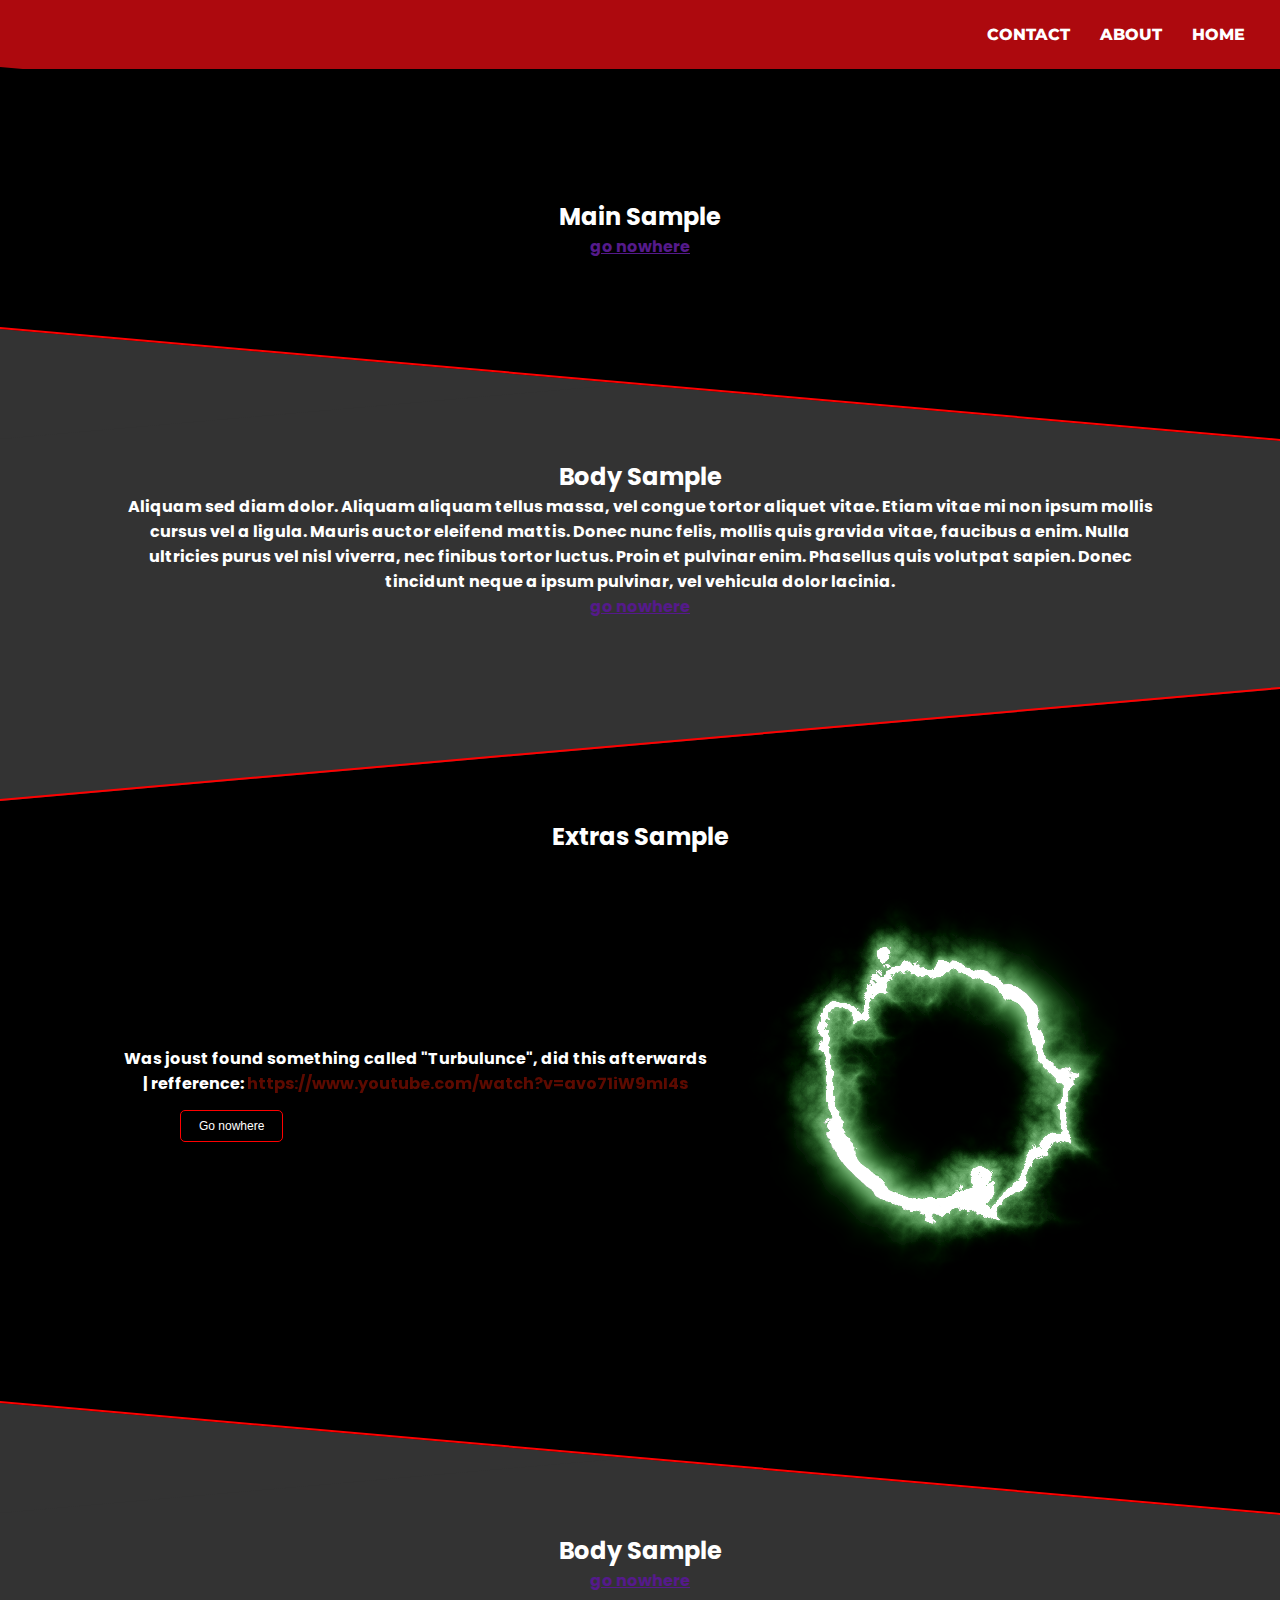
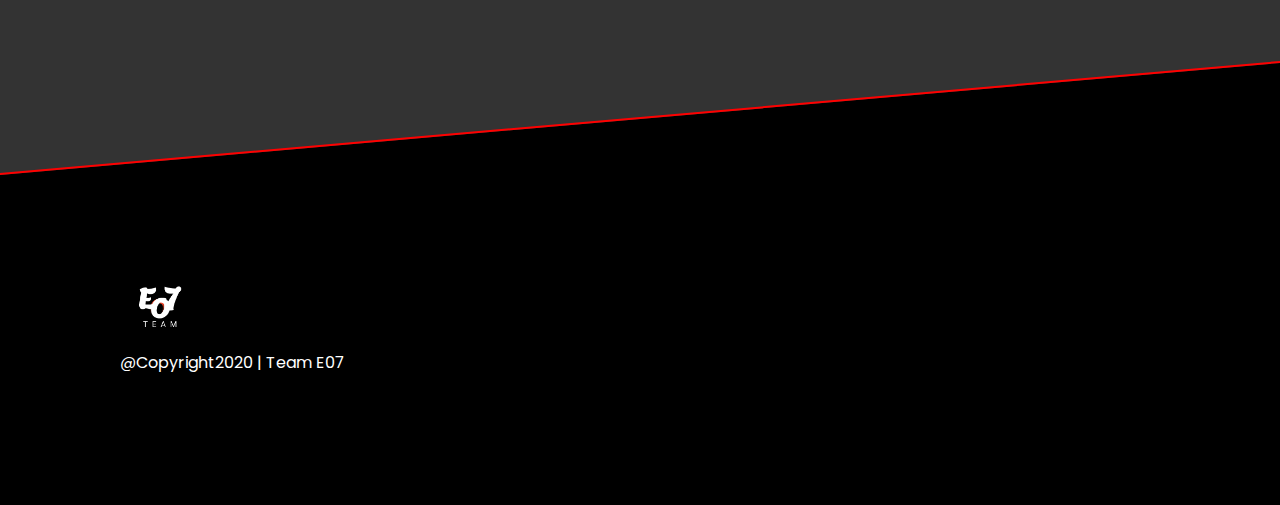
==== index.html @ 906a62c9 "Update index.html" ====
<!DOCTYPE html>
<html>
<head>
	<title>Tim Stuff | E07</title>
	<meta charset="utf-8">
	<link href="https://fonts.googleapis.com/css2?family=Poppins:ital,wght@0,100;0,200;0,300;0,400;0,500;0,600;0,700;0,900;1,800&display=swap" rel="stylesheet">
	<link rel="stylesheet" type="text/css" href="css/s-styler.css">
</head>
	<body>
		<header>
			<!-- Navigation Bar -->
		<nav class="navbar">
			<ul>
				<li><a href="#">Home</a></li>
				<li><a href="#">About</a></li>
				<li><a href="#">Contact</a></li>
			</ul>
		</nav>
		<!-- End of navigation bar -->
		</header>
		<div class="pyxis">
			<div id="diaged" class="c-divs">
				<div class="fill">
					<h2>Main Sample</h2>
					<a href="">go nowhere</a>
				</div>
			</div>
			<div id="diaged" class="c-divs">
				<div class="fill">
					<h2>Body Sample</h2>
					<p>Aliquam sed diam dolor. Aliquam aliquam tellus massa, vel congue tortor aliquet vitae. Etiam vitae mi non ipsum mollis cursus vel a ligula. Mauris auctor eleifend mattis. Donec nunc felis, mollis quis gravida vitae, faucibus a enim. Nulla ultricies purus vel nisl viverra, nec finibus tortor luctus. Proin et pulvinar enim. Phasellus quis volutpat sapien. Donec tincidunt neque a ipsum pulvinar, vel vehicula dolor lacinia.</p>
					<a href="">go nowhere</a>
				</div>
			</div>
			<div id="diaged" class="c-divs">
				<div class="fill">
					<h2>Extras Sample</h2>
					<div class="ext-fill">
						<div class="lefties">
							<p>Was joust found something called "Turbulunce", did this afterwards | refference: <span style="color: #e81b00; opacity: 0.4;">https://www.youtube.com/watch?v=avo71iW9mI4s</span></p>
							<button>Go nowhere</button>
						</div>
						<!-- FX -->
						<div class="objects">
							<div id="triads"></div>
							<svg>
								<filter id="weeeve">
									<feTurbulence x="0" y ="0" baseFrequency="0.023" numOctaves="8" seed="2.3">
										<animate attributeName="baseFrequency" dur="14s" values="0.013; 0.023" repeatCount="indefinite">
									</feTurbulence>
									<feDisplacementMap in="SourceGraphic" scale="50">
								</filter>	
							</svg>
						</div>
						<!-- FX-die -->
					</div>
				</div>
			</div>
			<div id="diaged" class="c-divs">
				<div class="fill">
					<h2>Body Sample</h2>
					<a href="">go nowhere</a>
				</div>
			</div>
		</div>
		<footer>
			<div class="pyrrhic">
				<img src="logoE.png" width="80px">
				<p>@Copyright2020 | Team E07</p>
			</div>
		</footer>
</body>
</html>
---- css/s-styler.css ----
@import url('https://fonts.googleapis.com/css2?family=Montserrat:wght@800;900&display=swap');

* {
	margin: 0;
	padding: 0;
	box-sizing: border-box;
}

/* Navbar */

nav {
	text-transform: uppercase;
	font-weight: 800;
	margin: auto;
	text-align: center;
	width: 100%;
	font-family: 'Montserrat', Arial, Helvetica, sans-serif;
	list-style: none;
}

nav ul {
	background-color: #ad090e;
	padding: 10px 20px;
	list-style: none;
	position: relative;
	display: inline-table;
	width: 100%;
}

nav ul li {
	float: right;
}


nav ul li:hover a {
	color: aqua;
	transition: 1s;
}

nav ul li a{
	display: block;
	padding: 15px;
	color: #fff;
	text-decoration: none;
}

/* End of navbar */

/* Content stuff */
body{
	font-family: poppins;
}

::-webkit-scrollbar{
	width: 8px;
}

::-webkit-scrollbar-track {
  background: #333; 
}
::-webkit-scrollbar-track:hover {
  background: #000; 
}

::-webkit-scrollbar-thumb{
	background: linear-gradient(transparent, red);
	border-radius: 4px;
}
::-webkit-scrollbar-thumb:hover{
	background: linear-gradient(transparent, #ad090e);
	border-radius: 4px;
}

.c-divs{
	width: 100%;
	position: relative;
	color: #fff;
}

#diaged:nth-child(1){
	background-color: #000;
	background-position: center center;
	z-index: 10;
}
#diaged:nth-child(2){
	background-color: #333;
	background-position: center center;
	z-index: 9;
}
#diaged:nth-child(3){
	background-color: #000;
	background-position: center center;
	z-index: 8;
}
#diaged:nth-child(4){
	background-color: #333;
	background-position: center center;
	z-index: 7;
}

.c-divs:after{
	content: '';
	position: absolute;
	width: 100%;
	height: 100%;
	background: inherit;
	border-bottom: 2px solid red;
	z-index: -1;
	bottom: 0;
}

#diaged:nth-child(odd):after{
	transform-origin: left bottom;
	transform: skewY(5deg);
}
#diaged:nth-child(even):after{
	transform-origin: right bottom;
	transform: skewY(-5deg);
}

#l-skew:nth-child(4){
	border: none;
	background-color: #000;
}

.fill{
	font-weight: bold;
	text-align: center;
	padding: 130px 120px 70px;
	overflow: hidden;
	display: block;
	height: auto;
}
.ext-fill{
	display: flex;
	flex-wrap: wrap;
	flex: 1 1 50%;
	align-items: flex-start;
}


.lefties{
	width: 50%;
	margin-top: 12em;
	display: flex;
	flex-wrap: wrap;
	flex: 1;
}
.lefties button{
	align-content: center;
	margin: 1.2em 5em 0;
	border: 1px solid red;
	background: transparent;
	outline: none;
	padding: 8px 18px;
	color: #fff;
	cursor: pointer;
	font-size: 12px;
	border-radius: 5px;
}
.objects{
	margin-bottom: -8em;
}


/*Fx stuff*/
#triads {
	position: relative;
	z-index: 15;
	width: 450px;
	height: 450px;
	filter: url(#weeeve) blur(.5px);
	animation: twist 14s linear infinite;
}
#triads:before{
	content: '';
	background: rgba(0,0,0, 0);
	position: absolute;
	top: 100px;
	left: 100px;
	right: 100px;
	bottom: 100px;
	border: 10px solid #fff;
	border-radius: 50%;
	box-shadow: 0 0 50px #0f0, inset 0 0 50px #0f0;
	animation: hueSwing 5s linear infinite;						
}
#triads:after{
	content: '';
	background: rgba(0,0,0, 0);
	position: absolute;
	top: 100px;
	left: 100px;
	right: 100px;
	bottom: 100px;
	border: 13px solid #fff;
	border-radius: 50%;
	box-shadow: 0 0 30px #fff, inset 0 0 30px #fff;
	
}

@keyframes twist{
	0%{
		transform: rotate(60deg) scale(1);
	}
	35%{
		transform: rotate(-30deg) scale(1.2);
	}
	70%{
		transform: scale(.8);
	}
	100%{
		transform: rotate(60deg) scale(1);
	}
}

@keyframes hueSwing{
	0%{
		box-shadow: 0 0 50px #0f0, inset 0 0 50px #0f0;
		filter: hue-rotate(0deg);					
	}
	20%{
		box-shadow: 0 0 40px #ff0000, inset 0 0 40px #ff0000;
		filter: hue-rotate(50deg);						
	}
	40%{
		box-shadow: 0 0 60px #0f0, inset 0 0 60px #0f0;
		filter: hue-rotate(95deg);						
	}
	60%{
		box-shadow: 0 0 40px #0f0, inset 0 0 40px #0f0;
		filter: hue-rotate(190deg);						
	}
	80%{
		box-shadow: 0 0 30px #0f0, inset 0 0 30px #0f0;
		filter: hue-rotate(270deg);						
	}
	100%{
		box-shadow: 0 0 50px #0f0, inset 0 0 50px #0f0;
		filter: hue-rotate(360deg);						
	}
}




.pyrrhic{
	background-color: #000;
	color: #fff;
	padding: 200px 120px 130px;
	height: auto;
}
.pyrrhic ul {
	list-style: none;
	float: right;
	position: relative;
	top: -4em;
}



@media (max-width: 670px){
	#triads{
		left :-2.5em;
	}
}

/* Content Die */
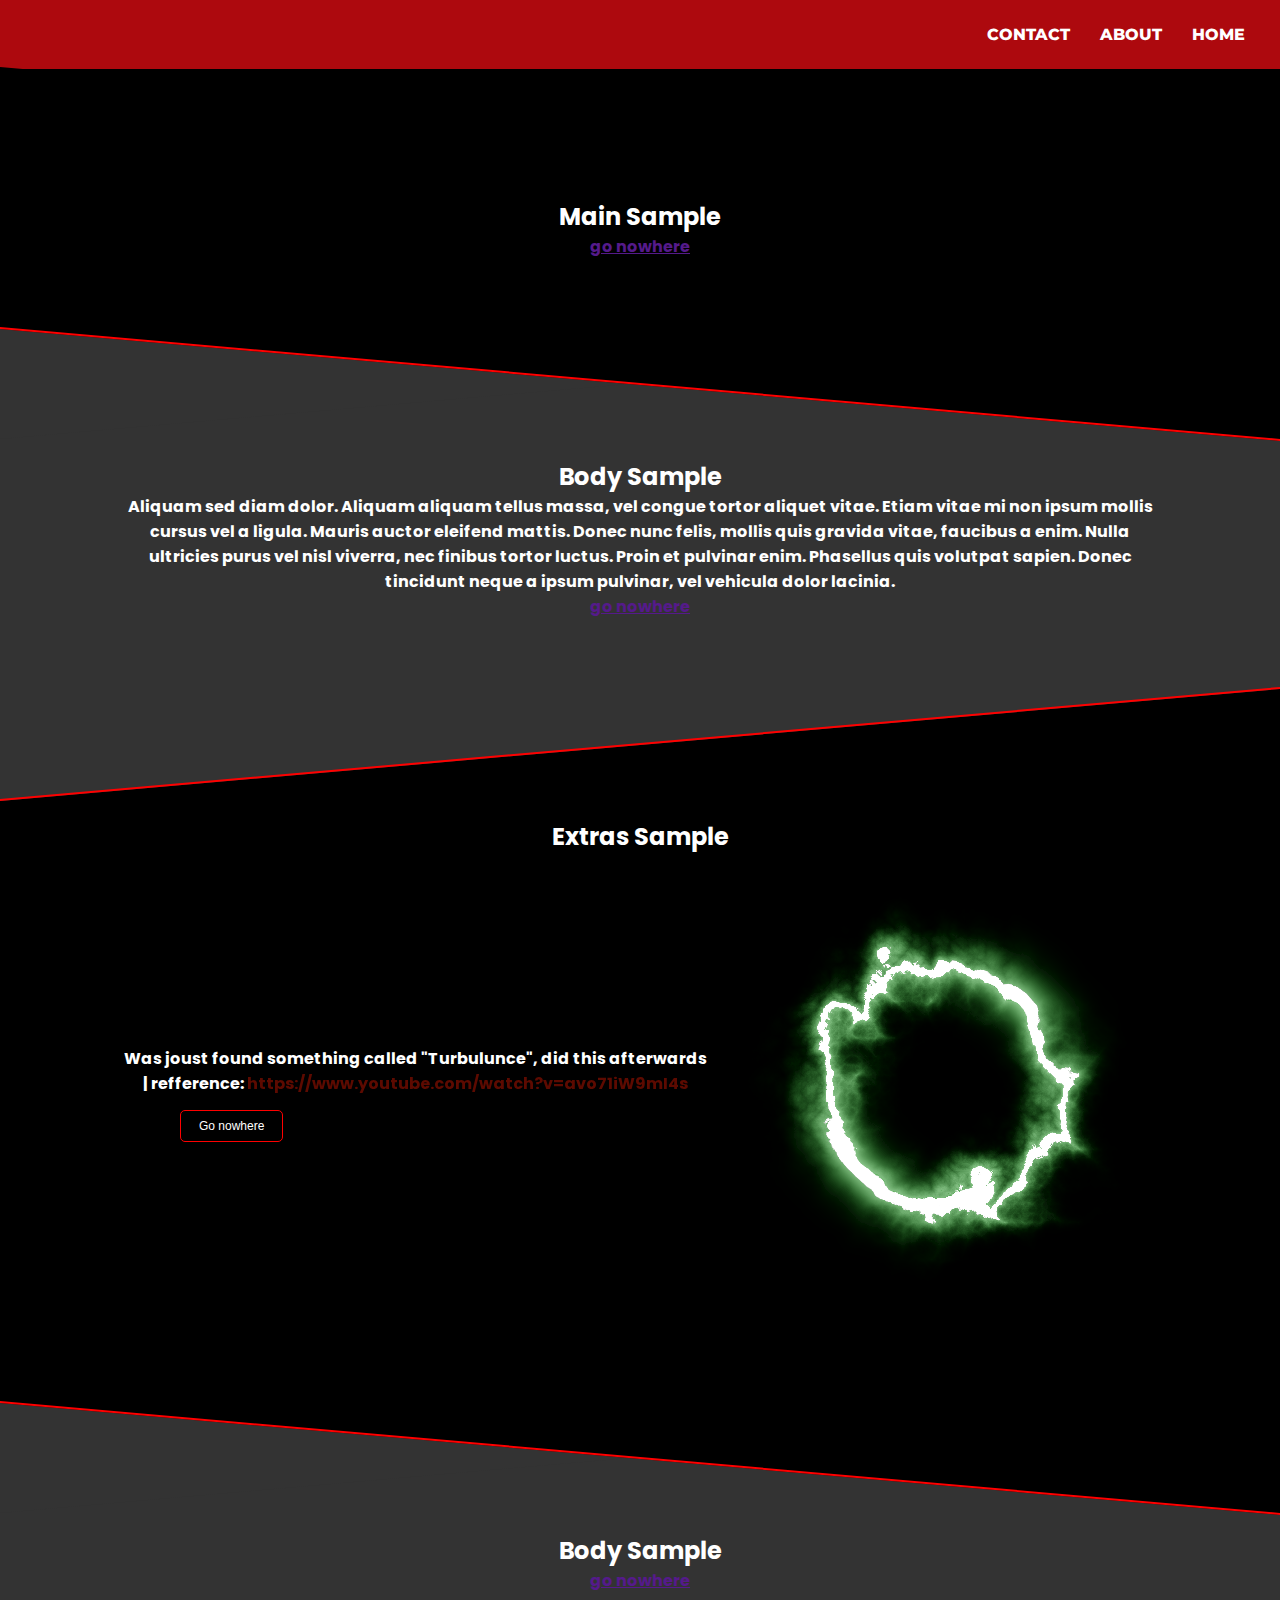
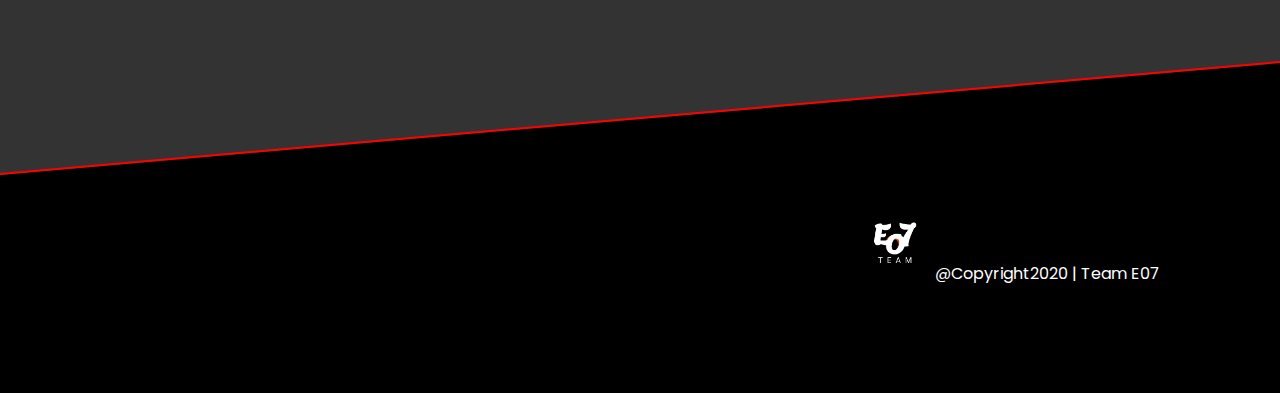
==== commit 624d5708: "Update index.html" ====
--- a/index.html
+++ b/index.html
@@ -64,9 +64,8 @@
 			</div>
 		</div>
 		<footer>
-			<div class="pyrrhic">
-				<img src="logoE.png" width="80px">
-				<p>@Copyright2020 | Team E07</p>
+			<div class="pyrrhic">				
+				<p><img src="logoE.png" width="80px">@Copyright2020 | Team E07</p>
 			</div>
 		</footer>
 </body>
--- a/css/s-styler.css
+++ b/css/s-styler.css
@@ -250,7 +250,7 @@
 	padding: 200px 120px 130px;
 	height: auto;
 }
-.pyrrhic ul {
+.pyrrhic p {
 	list-style: none;
 	float: right;
 	position: relative;
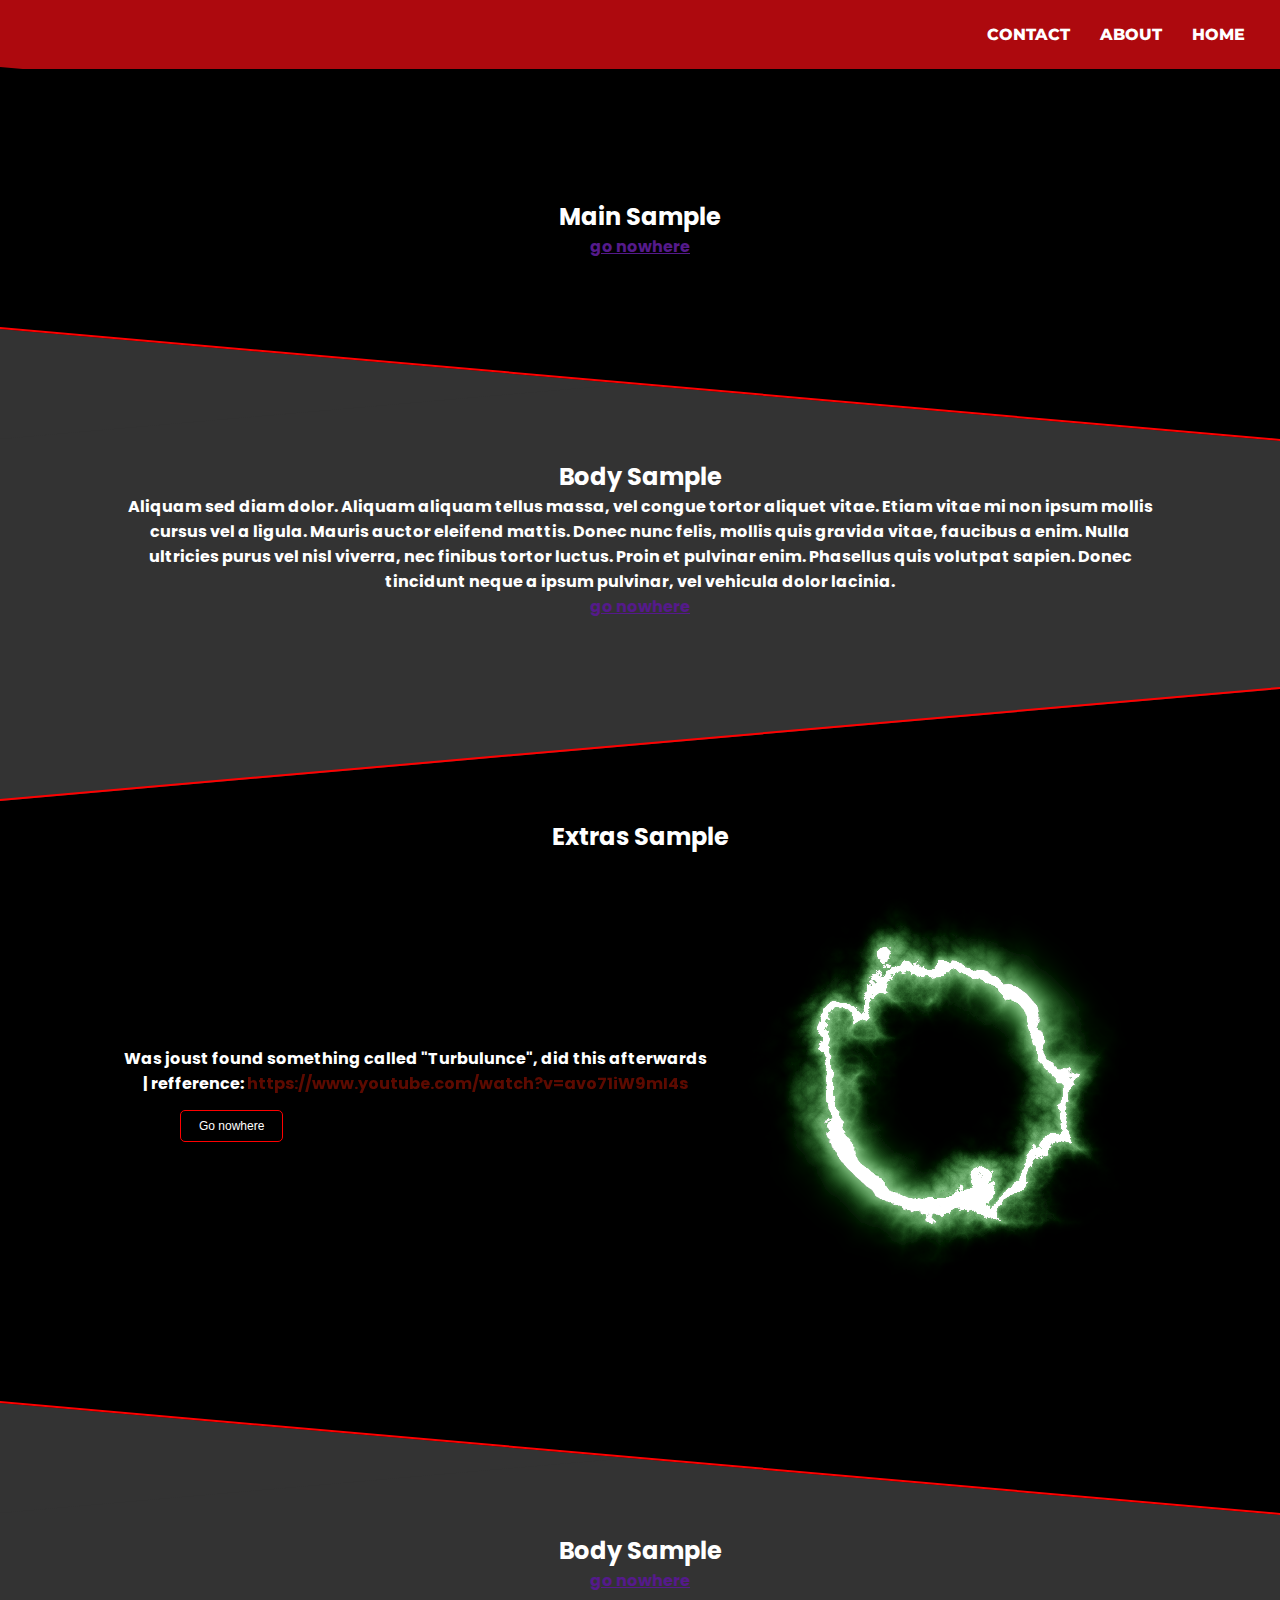
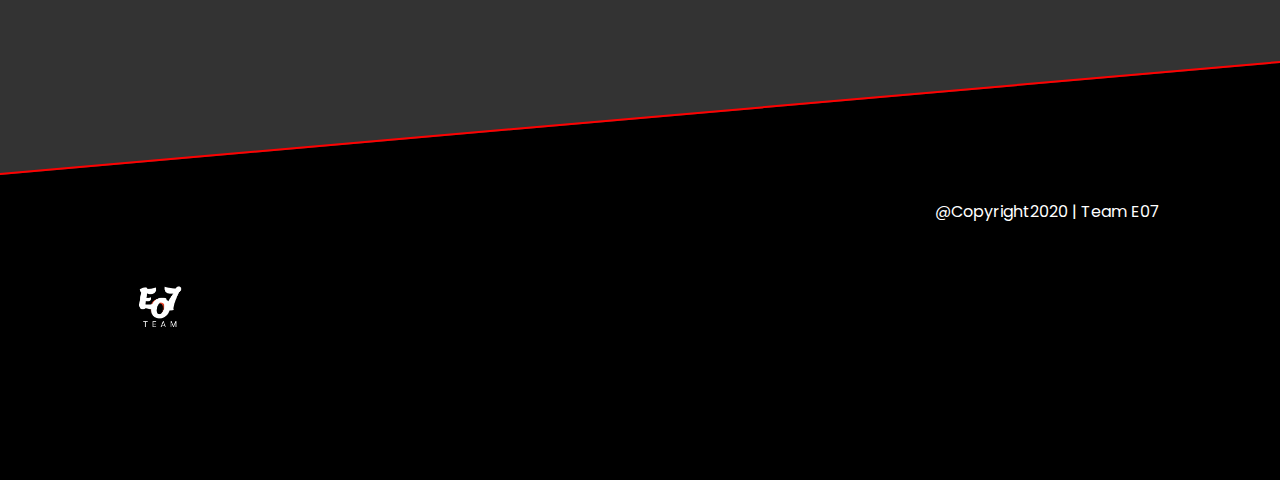
==== commit 396d7785: "Update index.html" ====
--- a/index.html
+++ b/index.html
@@ -64,8 +64,11 @@
 			</div>
 		</div>
 		<footer>
-			<div class="pyrrhic">				
-				<p><img src="logoE.png" width="80px">@Copyright2020 | Team E07</p>
+			<div class="pyrrhic">
+				<img src="logoE.png" width="80px">
+				<ul>
+				<li>@Copyright2020 | Team E07</li>
+				</ul>
 			</div>
 		</footer>
 </body>
--- a/css/s-styler.css
+++ b/css/s-styler.css
@@ -250,7 +250,7 @@
 	padding: 200px 120px 130px;
 	height: auto;
 }
-.pyrrhic p {
+.pyrrhic ul {
 	list-style: none;
 	float: right;
 	position: relative;
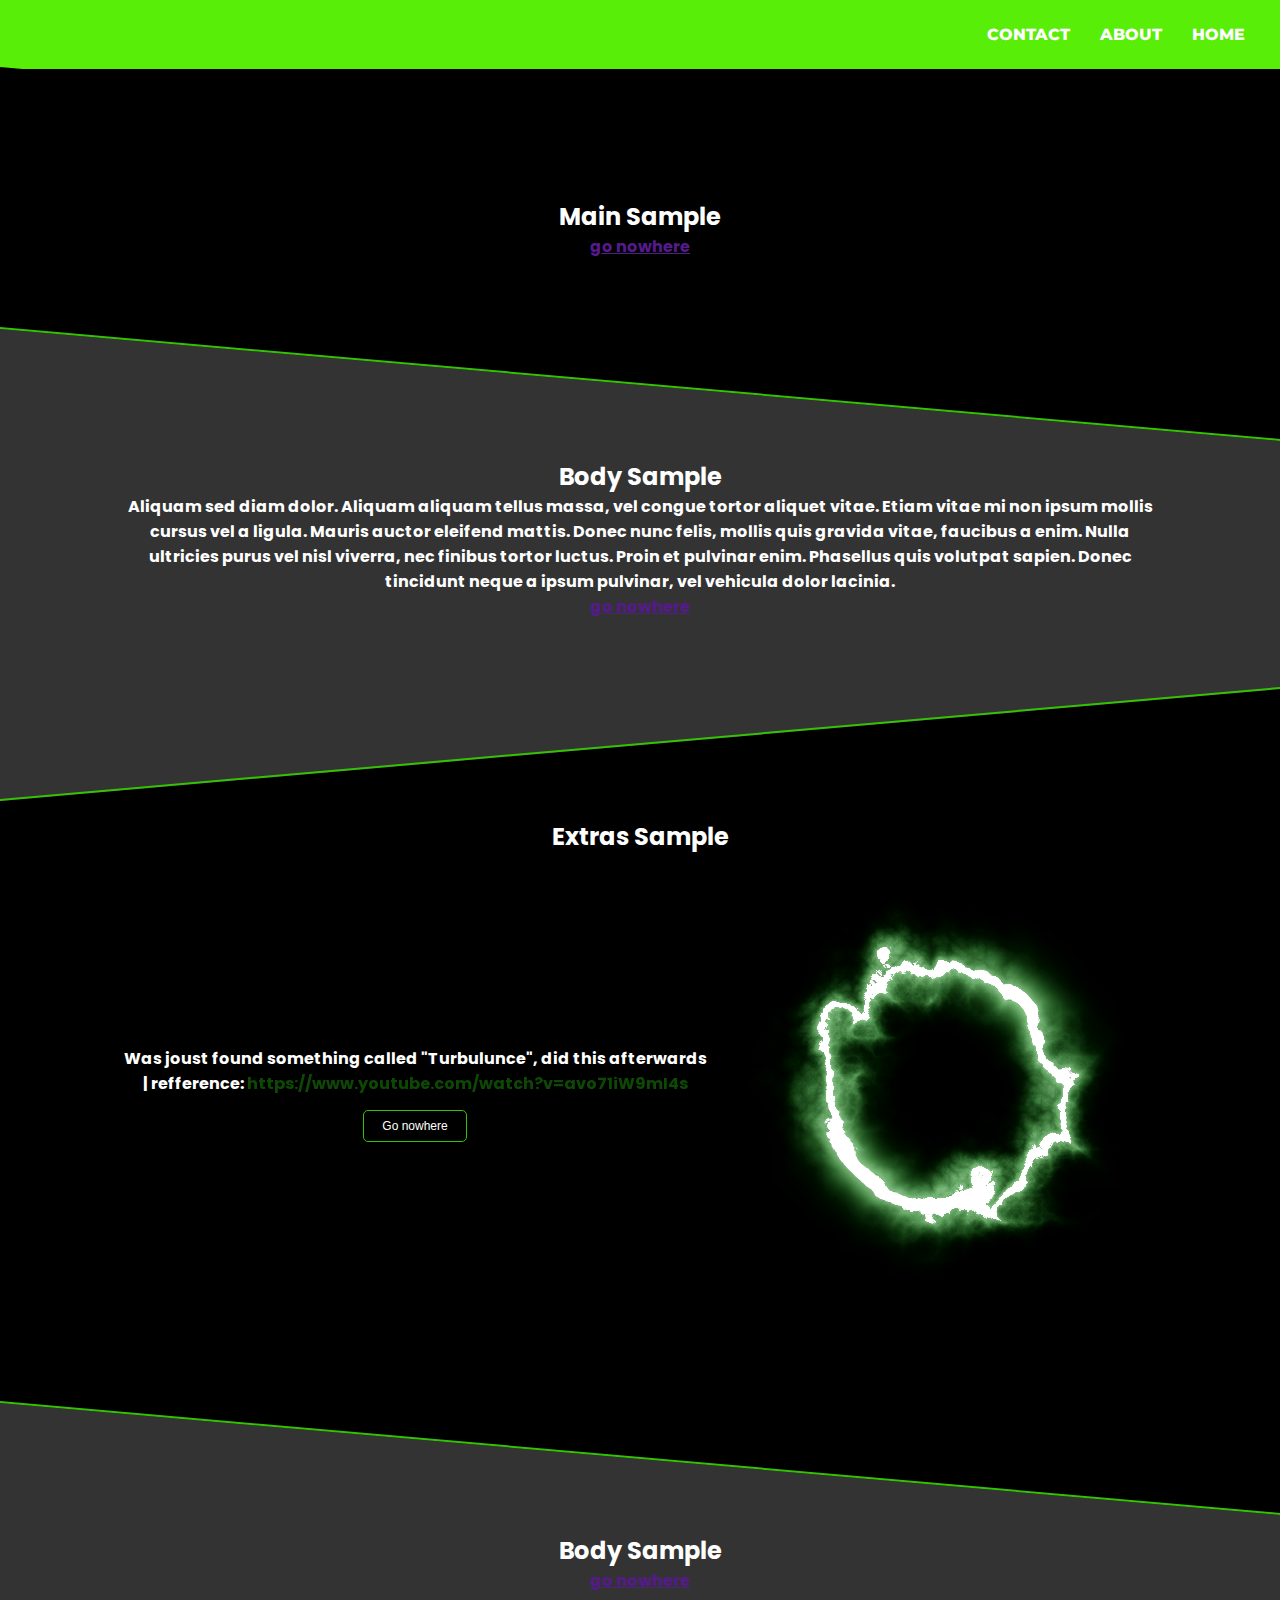
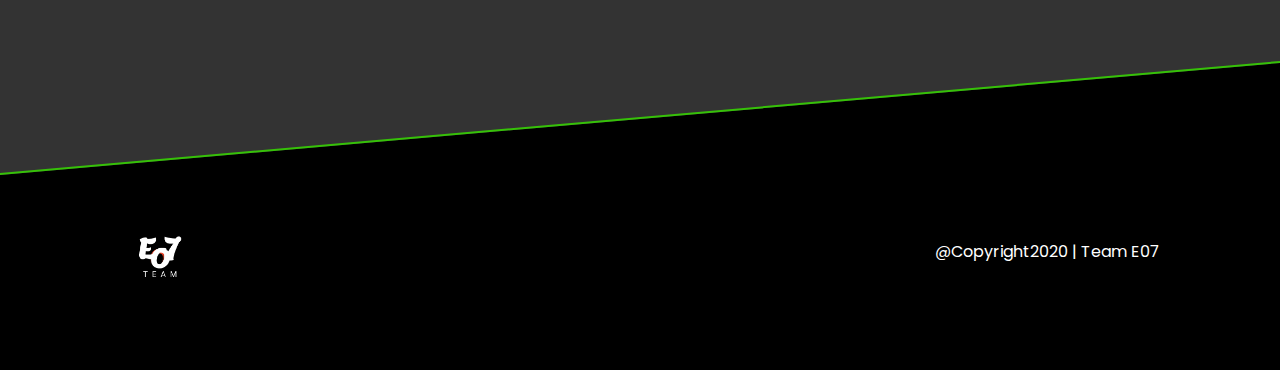
==== commit 3cfc8ecd: "Update index.html" ====
--- a/index.html
+++ b/index.html
@@ -37,7 +37,7 @@
 					<h2>Extras Sample</h2>
 					<div class="ext-fill">
 						<div class="lefties">
-							<p>Was joust found something called "Turbulunce", did this afterwards | refference: <span style="color: #e81b00; opacity: 0.4;">https://www.youtube.com/watch?v=avo71iW9mI4s</span></p>
+							<p>Was joust found something called "Turbulunce", did this afterwards | refference: <span style="color: #22b60a; opacity: 0.4;">https://www.youtube.com/watch?v=avo71iW9mI4s</span></p>
 							<button>Go nowhere</button>
 						</div>
 						<!-- FX -->
--- a/css/s-styler.css
+++ b/css/s-styler.css
@@ -19,7 +19,7 @@
 }
 
 nav ul {
-	background-color: #ad090e;
+	background-color: #58ee07;
 	padding: 10px 20px;
 	list-style: none;
 	position: relative;
@@ -33,7 +33,7 @@
 
 
 nav ul li:hover a {
-	color: aqua;
+	color: #eee;
 	transition: 1s;
 }
 
@@ -63,12 +63,10 @@
 }
 
 ::-webkit-scrollbar-thumb{
-	background: linear-gradient(transparent, red);
-	border-radius: 4px;
+	background: linear-gradient(#58ee07 80%, transparent 100%);
 }
 ::-webkit-scrollbar-thumb:hover{
-	background: linear-gradient(transparent, #ad090e);
-	border-radius: 4px;
+	background: linear-gradient(#0f0 80%, transparent 100%);
 }
 
 .c-divs{
@@ -104,7 +102,7 @@
 	width: 100%;
 	height: 100%;
 	background: inherit;
-	border-bottom: 2px solid red;
+	border-bottom: 2px solid #36c108;
 	z-index: -1;
 	bottom: 0;
 }
@@ -144,12 +142,12 @@
 	margin-top: 12em;
 	display: flex;
 	flex-wrap: wrap;
+	flex-direction: row;
 	flex: 1;
 }
 .lefties button{
-	align-content: center;
-	margin: 1.2em 5em 0;
-	border: 1px solid red;
+	margin: 1.2em auto;
+	border: 1px solid #36c108;
 	background: transparent;
 	outline: none;
 	padding: 8px 18px;
@@ -240,14 +238,14 @@
 		filter: hue-rotate(360deg);						
 	}
 }
-
+/* Content Die */
 
 
 
 .pyrrhic{
 	background-color: #000;
 	color: #fff;
-	padding: 200px 120px 130px;
+	padding: 200px 120px 70px;
 	height: auto;
 }
 .pyrrhic ul {
@@ -257,6 +255,13 @@
 	top: -4em;
 }
 
+.pyrrhic ul li{
+	padding-top: 40px;
+}
+
+.pyrrhic img{
+	margin-top: -50px;
+}
 
 
 @media (max-width: 670px){
@@ -264,5 +269,3 @@
 		left :-2.5em;
 	}
 }
-
-/* Content Die */
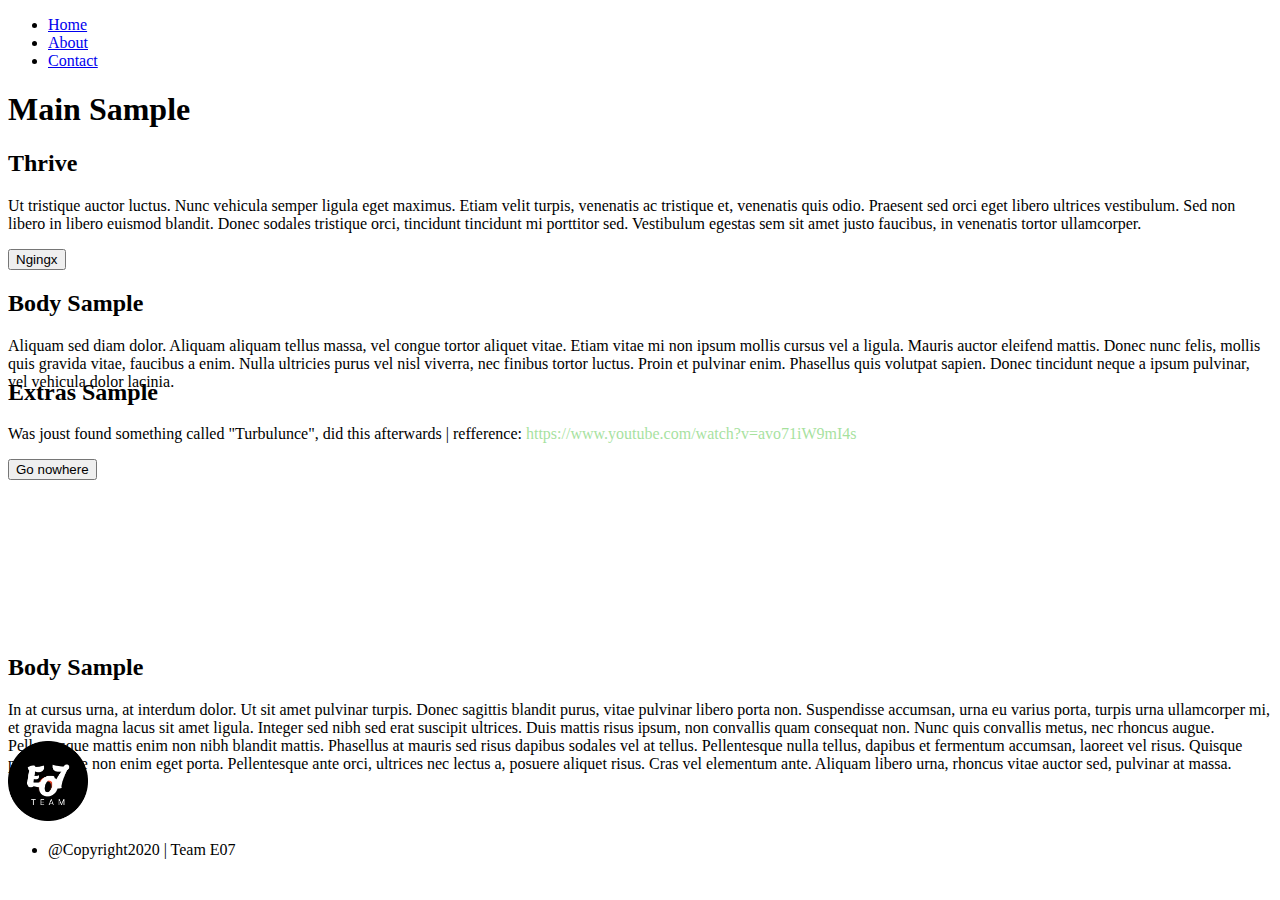
==== commit 5c4ae217: "Update index.html" ====
--- a/index.html
+++ b/index.html
@@ -4,7 +4,7 @@
 	<title>Tim Stuff | E07</title>
 	<meta charset="utf-8">
 	<link href="https://fonts.googleapis.com/css2?family=Poppins:ital,wght@0,100;0,200;0,300;0,400;0,500;0,600;0,700;0,900;1,800&display=swap" rel="stylesheet">
-	<link rel="stylesheet" type="text/css" href="css/s-styler.css">
+	<link rel="stylesheet" type="text/css" href="s-styler.css">
 </head>
 	<body>
 		<header>
@@ -21,15 +21,26 @@
 		<div class="pyxis">
 			<div id="diaged" class="c-divs">
 				<div class="fill">
-					<h2>Main Sample</h2>
-					<a href="">go nowhere</a>
+					<h1>Main Sample</h1>
+					<div class="flufs">
+						<div>
+							<h2>Thrive</h2>
+							<p>Ut tristique auctor luctus. Nunc vehicula semper ligula eget maximus. Etiam velit turpis, venenatis ac tristique et, venenatis quis odio. Praesent sed orci eget libero ultrices vestibulum. Sed non libero in libero euismod blandit. Donec sodales tristique orci, tincidunt tincidunt mi porttitor sed. Vestibulum egestas sem sit amet justo faucibus, in venenatis tortor ullamcorper.</p>
+						</div>
+						<div>
+							<button class="ngx">Ngingx</button>
+						</div>
+					</div>
 				</div>
 			</div>
 			<div id="diaged" class="c-divs">
 				<div class="fill">
 					<h2>Body Sample</h2>
-					<p>Aliquam sed diam dolor. Aliquam aliquam tellus massa, vel congue tortor aliquet vitae. Etiam vitae mi non ipsum mollis cursus vel a ligula. Mauris auctor eleifend mattis. Donec nunc felis, mollis quis gravida vitae, faucibus a enim. Nulla ultricies purus vel nisl viverra, nec finibus tortor luctus. Proin et pulvinar enim. Phasellus quis volutpat sapien. Donec tincidunt neque a ipsum pulvinar, vel vehicula dolor lacinia.</p>
-					<a href="">go nowhere</a>
+					<div class="flufs">
+						<div>
+							<p style="margin: 1em 0 -2em;">Aliquam sed diam dolor. Aliquam aliquam tellus massa, vel congue tortor aliquet vitae. Etiam vitae mi non ipsum mollis cursus vel a ligula. Mauris auctor eleifend mattis. Donec nunc felis, mollis quis gravida vitae, faucibus a enim. Nulla ultricies purus vel nisl viverra, nec finibus tortor luctus. Proin et pulvinar enim. Phasellus quis volutpat sapien. Donec tincidunt neque a ipsum pulvinar, vel vehicula dolor lacinia.</p>
+						</div>
+					</div>
 				</div>
 			</div>
 			<div id="diaged" class="c-divs">
@@ -37,7 +48,7 @@
 					<h2>Extras Sample</h2>
 					<div class="ext-fill">
 						<div class="lefties">
-							<p>Was joust found something called "Turbulunce", did this afterwards | refference: <span style="color: #22b60a; opacity: 0.4;">https://www.youtube.com/watch?v=avo71iW9mI4s</span></p>
+							<p>Was joust found something called "Turbulunce", did this afterwards | refference: <span style="color: #22B60A; opacity: 0.4;">https://www.youtube.com/watch?v=avo71iW9mI4s</span></p>
 							<button>Go nowhere</button>
 						</div>
 						<!-- FX -->
@@ -59,7 +70,11 @@
 			<div id="diaged" class="c-divs">
 				<div class="fill">
 					<h2>Body Sample</h2>
-					<a href="">go nowhere</a>
+					<div class="flufs">
+						<div>
+							<p style="margin: 1em 0 -2em;">In at cursus urna, at interdum dolor. Ut sit amet pulvinar turpis. Donec sagittis blandit purus, vitae pulvinar libero porta non. Suspendisse accumsan, urna eu varius porta, turpis urna ullamcorper mi, et gravida magna lacus sit amet ligula. Integer sed nibh sed erat suscipit ultrices. Duis mattis risus ipsum, non convallis quam consequat non. Nunc quis convallis metus, nec rhoncus augue. Pellentesque mattis enim non nibh blandit mattis. Phasellus at mauris sed risus dapibus sodales vel at tellus. Pellentesque nulla tellus, dapibus et fermentum accumsan, laoreet vel risus. Quisque pellentesque non enim eget porta. Pellentesque ante orci, ultrices nec lectus a, posuere aliquet risus. Cras vel elementum ante. Aliquam libero urna, rhoncus vitae auctor sed, pulvinar at massa.</p>
+						</div>
+					</div>
 				</div>
 			</div>
 		</div>
@@ -67,7 +82,7 @@
 			<div class="pyrrhic">
 				<img src="logoE.png" width="80px">
 				<ul>
-				<li>@Copyright2020 | Team E07</li>
+					<li>@Copyright2020 | Team E07</li>
 				</ul>
 			</div>
 		</footer>
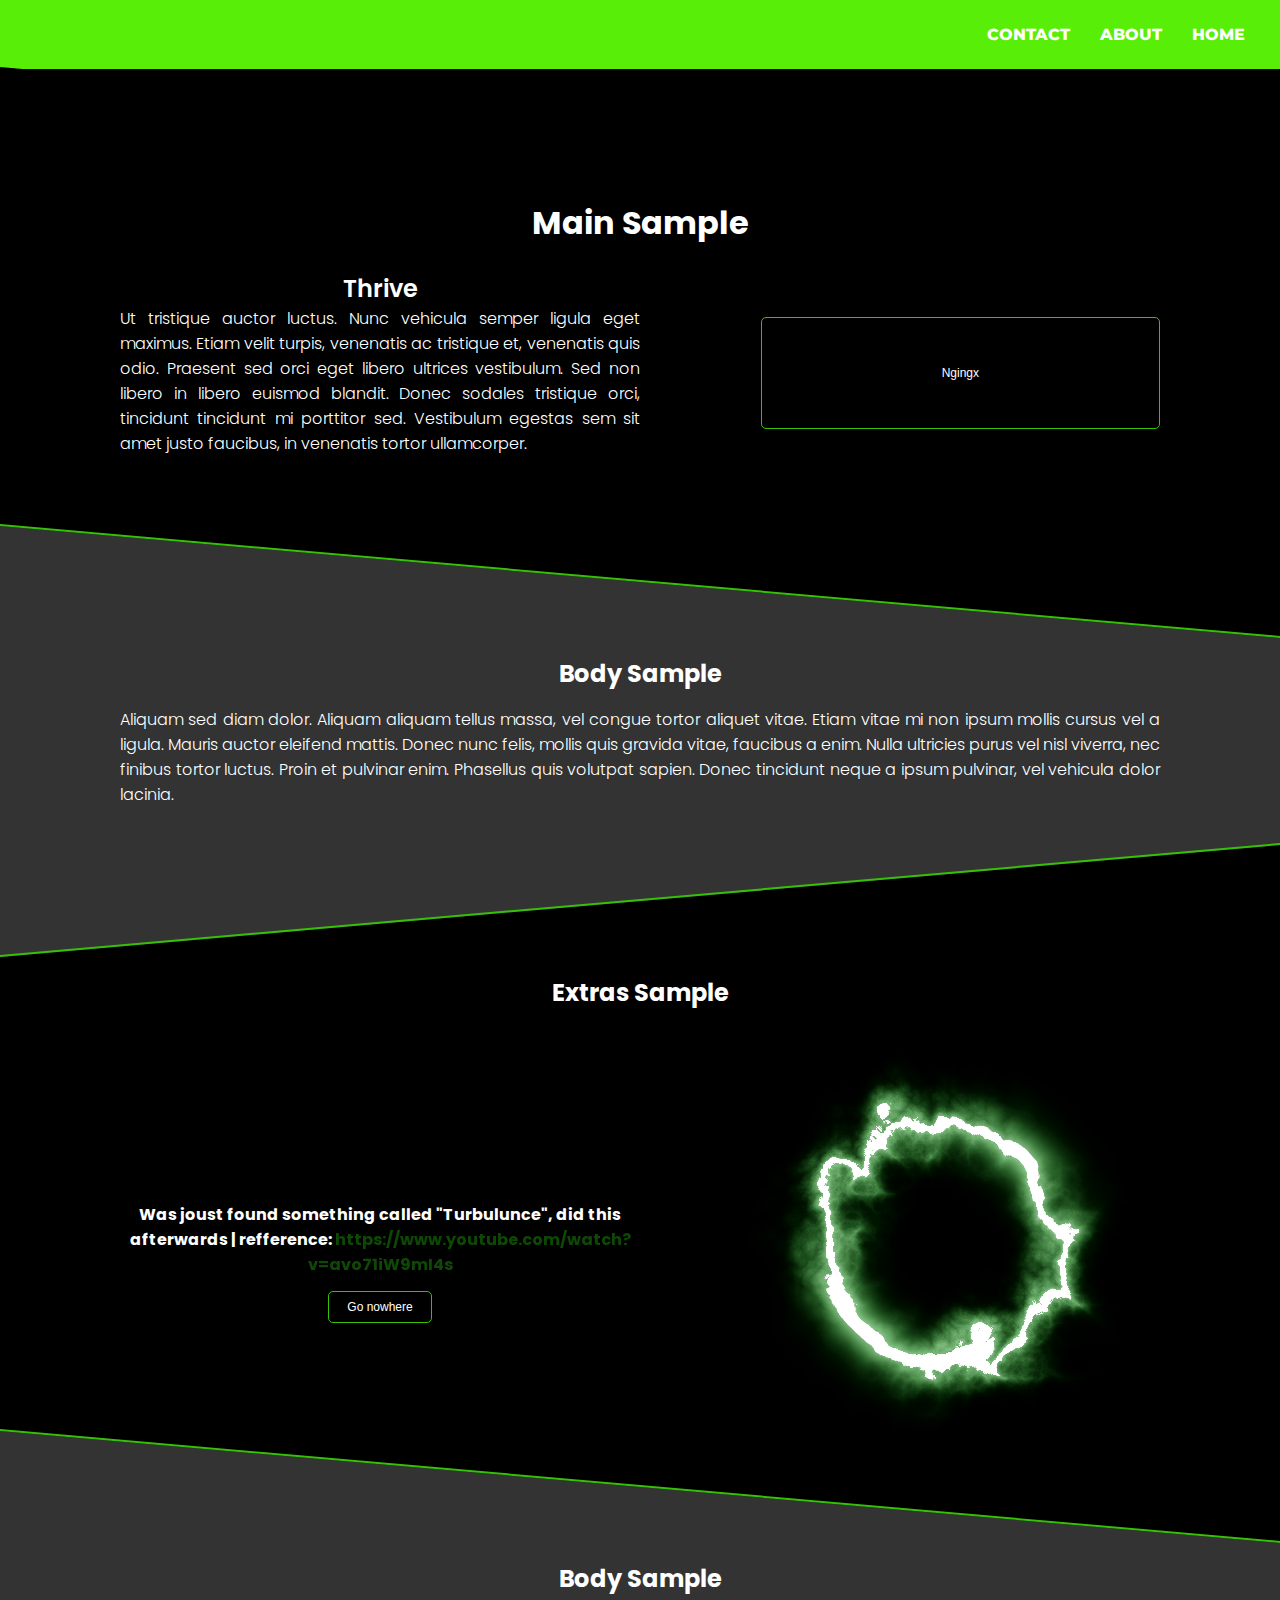
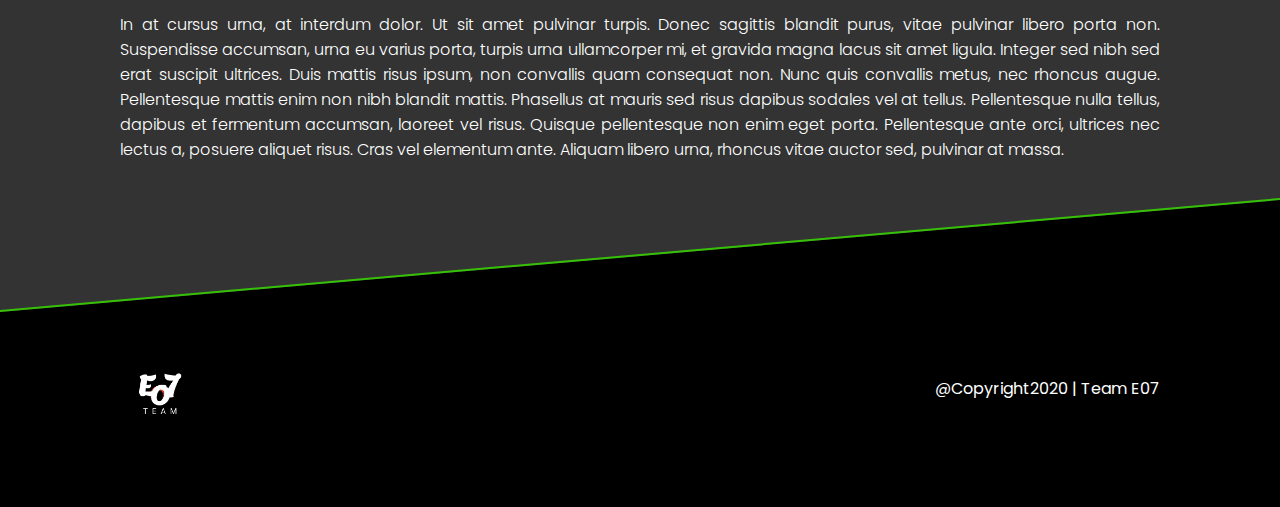
==== commit c95359ce: "Update index.html" ====
--- a/index.html
+++ b/index.html
@@ -4,7 +4,7 @@
 	<title>Tim Stuff | E07</title>
 	<meta charset="utf-8">
 	<link href="https://fonts.googleapis.com/css2?family=Poppins:ital,wght@0,100;0,200;0,300;0,400;0,500;0,600;0,700;0,900;1,800&display=swap" rel="stylesheet">
-	<link rel="stylesheet" type="text/css" href="s-styler.css">
+	<link rel="stylesheet" type="text/css" href="css/s-styler.css">
 </head>
 	<body>
 		<header>
--- a/css/s-styler.css
+++ b/css/s-styler.css
@@ -0,0 +1,310 @@
+@import url('https://fonts.googleapis.com/css2?family=Montserrat:wght@800;900&display=swap');
+
+* {
+	margin: 0;
+	padding: 0;
+	box-sizing: border-box;
+}
+
+/* Navbar */
+
+nav {
+	text-transform: uppercase;
+	font-weight: 800;
+	margin: auto;
+	text-align: center;
+	width: 100%;
+	font-family: 'Montserrat', Arial, Helvetica, sans-serif;
+	list-style: none;
+}
+
+nav ul {
+	background-color: #58ee07;
+	padding: 10px 20px;
+	list-style: none;
+	position: relative;
+	display: inline-table;
+	width: 100%;
+}
+
+nav ul li {
+	float: right;
+}
+
+
+nav ul li:hover a {
+	color: #666;
+	transition: 1s;
+}
+
+nav ul li a{
+	display: block;
+	padding: 15px;
+	color: #fff;
+	text-decoration: none;
+}
+
+/* End of navbar */
+
+/* Content stuff */
+body{
+	font-family: poppins;
+}
+
+::-webkit-scrollbar{
+	width: 8px;
+}
+
+::-webkit-scrollbar-track {
+  background: #333; 
+}
+::-webkit-scrollbar-track:hover {
+  background: #000; 
+}
+
+::-webkit-scrollbar-thumb{
+	background: linear-gradient(#58ee07 80%, transparent 100%);
+}
+::-webkit-scrollbar-thumb:hover{
+	background: linear-gradient(#0f0 80%, transparent 100%);
+}
+
+.c-divs{
+	width: 100%;
+	position: relative;
+	color: #fff;
+}
+.c-divs:nth-child(4){
+	background-repeat: no-repeat;
+	background-size: cover;
+}
+
+#diaged:nth-child(1){
+	background-color: #000;
+	background-position: center center;
+	z-index: 10;
+}
+#diaged:nth-child(2){
+	background-color: #333;
+	background-position: center center;
+	z-index: 9;
+}
+#diaged:nth-child(3){
+	background-color: #000;
+	background-position: center center;
+	z-index: 8;
+}
+#diaged:nth-child(4){
+	background-color: #333;
+	background-position: center center;
+	z-index: 7;
+}
+
+.c-divs:after{
+	content: '';
+	position: absolute;
+	width: 100%;
+	height: 100%;
+	background: inherit;
+	border-bottom: 2px solid #36c108;
+	z-index: -1;
+	bottom: 0;
+}
+
+#diaged:nth-child(odd):after{
+	transform-origin: left bottom;
+	transform: skewY(5deg);
+}
+#diaged:nth-child(even):after{
+	transform-origin: right bottom;
+	transform: skewY(-5deg);
+}
+
+.fill{
+	font-weight: bold;
+	text-align: center;
+	padding: 130px 120px 70px;
+	overflow: hidden;
+	display: block;
+	height: auto;
+}
+
+.flufs{
+	display: flex;
+	flex-wrap: wrap;
+	justify-content: center;
+}
+.flufs div{
+	width: 50%;
+	display: inline-block;
+	margin: auto 0;
+	flex: 1 1 50%;
+}
+.flufs div h2{
+	margin-top: 1em;
+	font-weight: 600;
+}
+.flufs div p{
+	text-align: justify;
+	font-weight: 300;
+}
+
+.flufs button{
+	margin-top: 3.5em;
+	float: right;
+	border: 1px solid #36c108;
+	background: transparent;
+	outline: none;
+	padding: 3rem 15em;
+	color: #fff;
+	cursor: pointer;
+	font-size: 12px;
+	border-radius: 5px;
+}
+
+.ext-fill{
+	display: flex;
+	flex-wrap: wrap;
+	flex: 1 1 50%;
+	align-items: flex-start;
+}
+
+.ext-fill .lefties{
+	margin-top: 12em;
+}
+
+.lefties{
+	width: 50%;
+	margin-top: 0;
+}
+.lefties button{
+	margin: 1.2em auto;
+	border: 1px solid #36c108;
+	background: transparent;
+	outline: none;
+	padding: 8px 18px;
+	color: #fff;
+	cursor: pointer;
+	font-size: 12px;
+	border-radius: 5px;
+}
+.righties{
+	align-items: flex-start;
+}
+.righties img{
+	width: 400px;
+}
+
+.objects{
+	margin: 0 0 -16em auto;
+}
+
+
+/*Fx stuff*/
+#triads {
+	position: relative;
+	z-index: 15;
+	width: 450px;
+	height: 450px;
+	filter: url(#weeeve) blur(.5px);
+	animation: twist 14s linear infinite;
+}
+#triads:before{
+	content: '';
+	background: rgba(0,0,0, 0);
+	position: absolute;
+	top: 100px;
+	left: 100px;
+	right: 100px;
+	bottom: 100px;
+	border: 10px solid #fff;
+	border-radius: 50%;
+	box-shadow: 0 0 50px #0f0, inset 0 0 50px #0f0;
+	animation: hueSwing 5s linear infinite;						
+}
+#triads:after{
+	content: '';
+	background: rgba(0,0,0, 0);
+	position: absolute;
+	top: 100px;
+	left: 100px;
+	right: 100px;
+	bottom: 100px;
+	border: 13px solid #fff;
+	border-radius: 50%;
+	box-shadow: 0 0 30px #fff, inset 0 0 30px #fff;
+	
+}
+
+@keyframes twist{
+	0%{
+		transform: rotate(60deg) scale(1);
+	}
+	35%{
+		transform: rotate(-30deg) scale(1.2);
+	}
+	70%{
+		transform: scale(.8);
+	}
+	100%{
+		transform: rotate(60deg) scale(1);
+	}
+}
+
+@keyframes hueSwing{
+	0%{
+		box-shadow: 0 0 50px #0f0, inset 0 0 50px #0f0;
+		filter: hue-rotate(0deg);					
+	}
+	20%{
+		box-shadow: 0 0 40px #ff0000, inset 0 0 40px #ff0000;
+		filter: hue-rotate(50deg);						
+	}
+	40%{
+		box-shadow: 0 0 60px #0f0, inset 0 0 60px #0f0;
+		filter: hue-rotate(95deg);						
+	}
+	60%{
+		box-shadow: 0 0 40px #0f0, inset 0 0 40px #0f0;
+		filter: hue-rotate(190deg);						
+	}
+	80%{
+		box-shadow: 0 0 30px #0f0, inset 0 0 30px #0f0;
+		filter: hue-rotate(270deg);						
+	}
+	100%{
+		box-shadow: 0 0 50px #0f0, inset 0 0 50px #0f0;
+		filter: hue-rotate(360deg);						
+	}
+}
+/* Content Die */
+
+
+
+.pyrrhic{
+	background-color: #000;
+	color: #fff;
+	padding: 200px 120px 70px;
+	height: auto;
+}
+.pyrrhic ul {
+	list-style: none;
+	float: right;
+	position: relative;
+	top: -4em;
+}
+
+.pyrrhic ul li{
+	padding-top: 40px;
+}
+
+.pyrrhic img{
+	margin-top: -50px;
+}
+
+
+@media (max-width: 670px){
+	#triads{
+		left :-2.5em;
+	}
+}
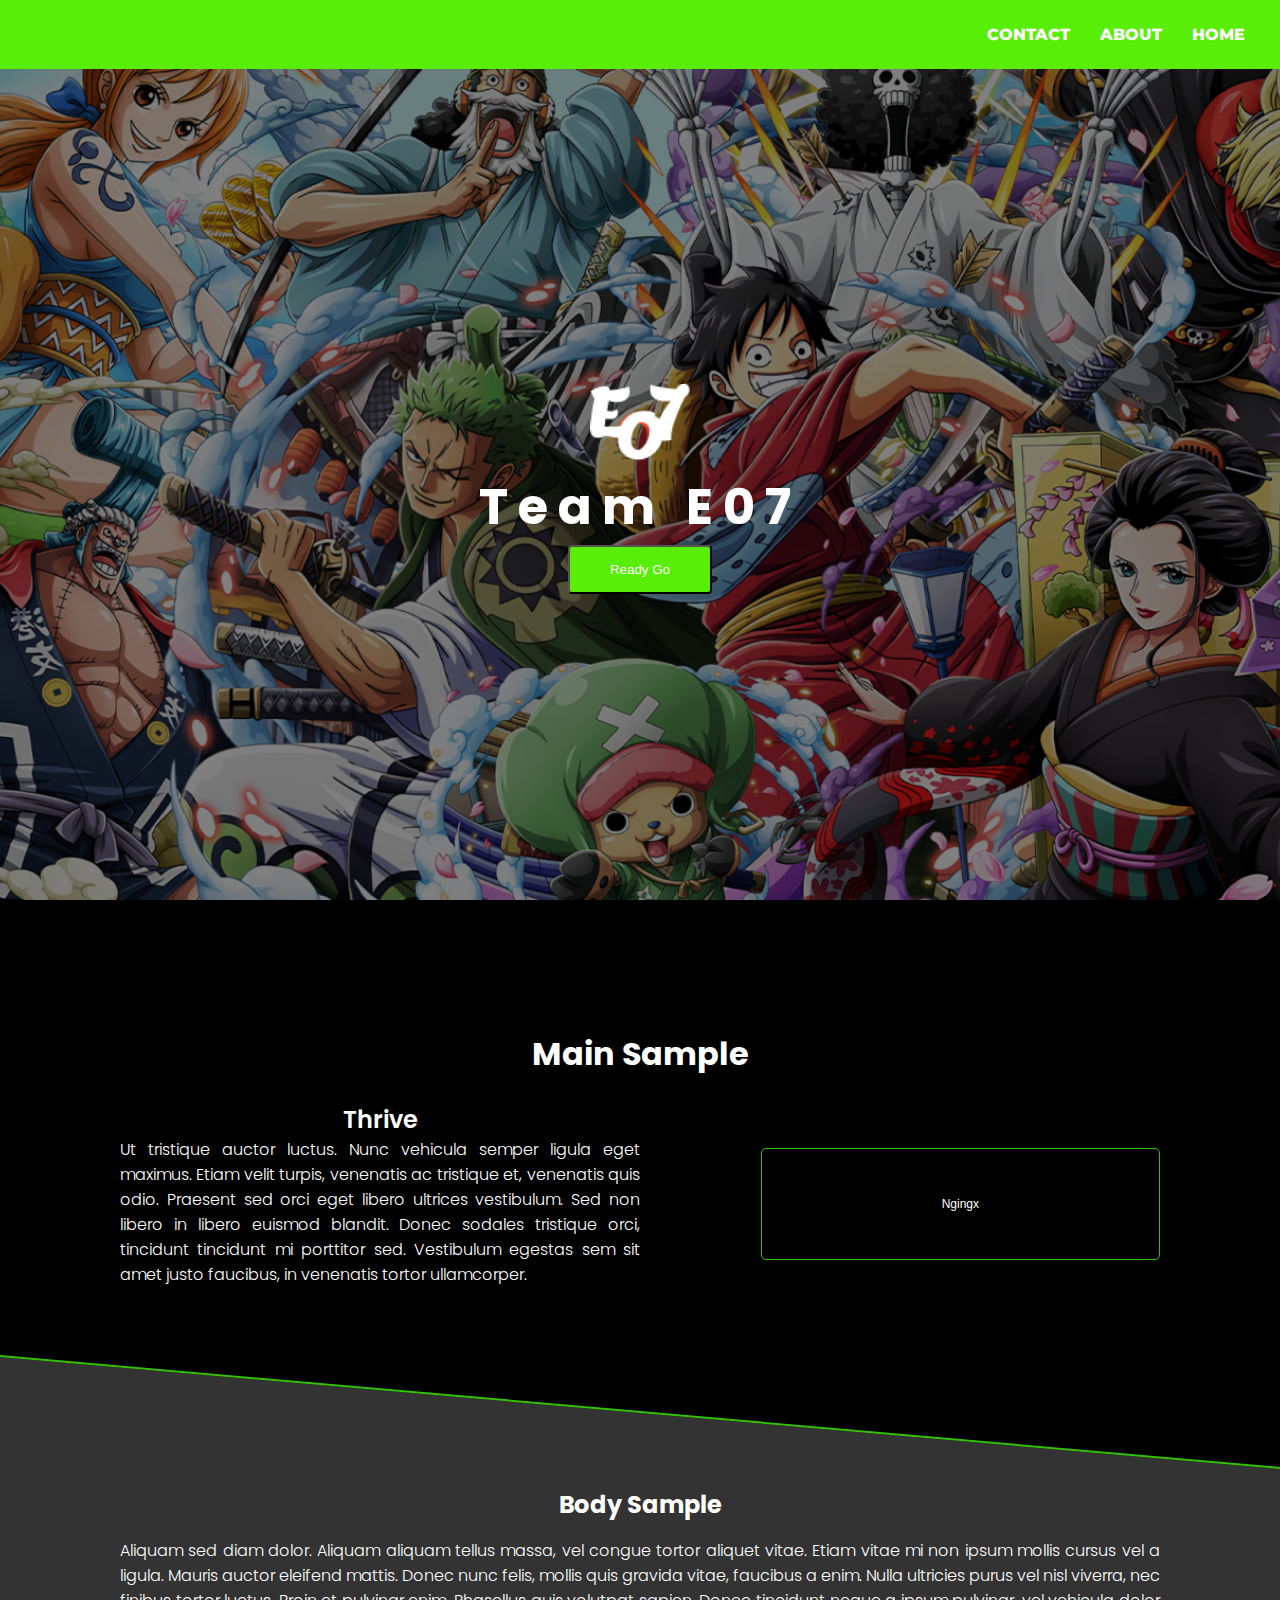
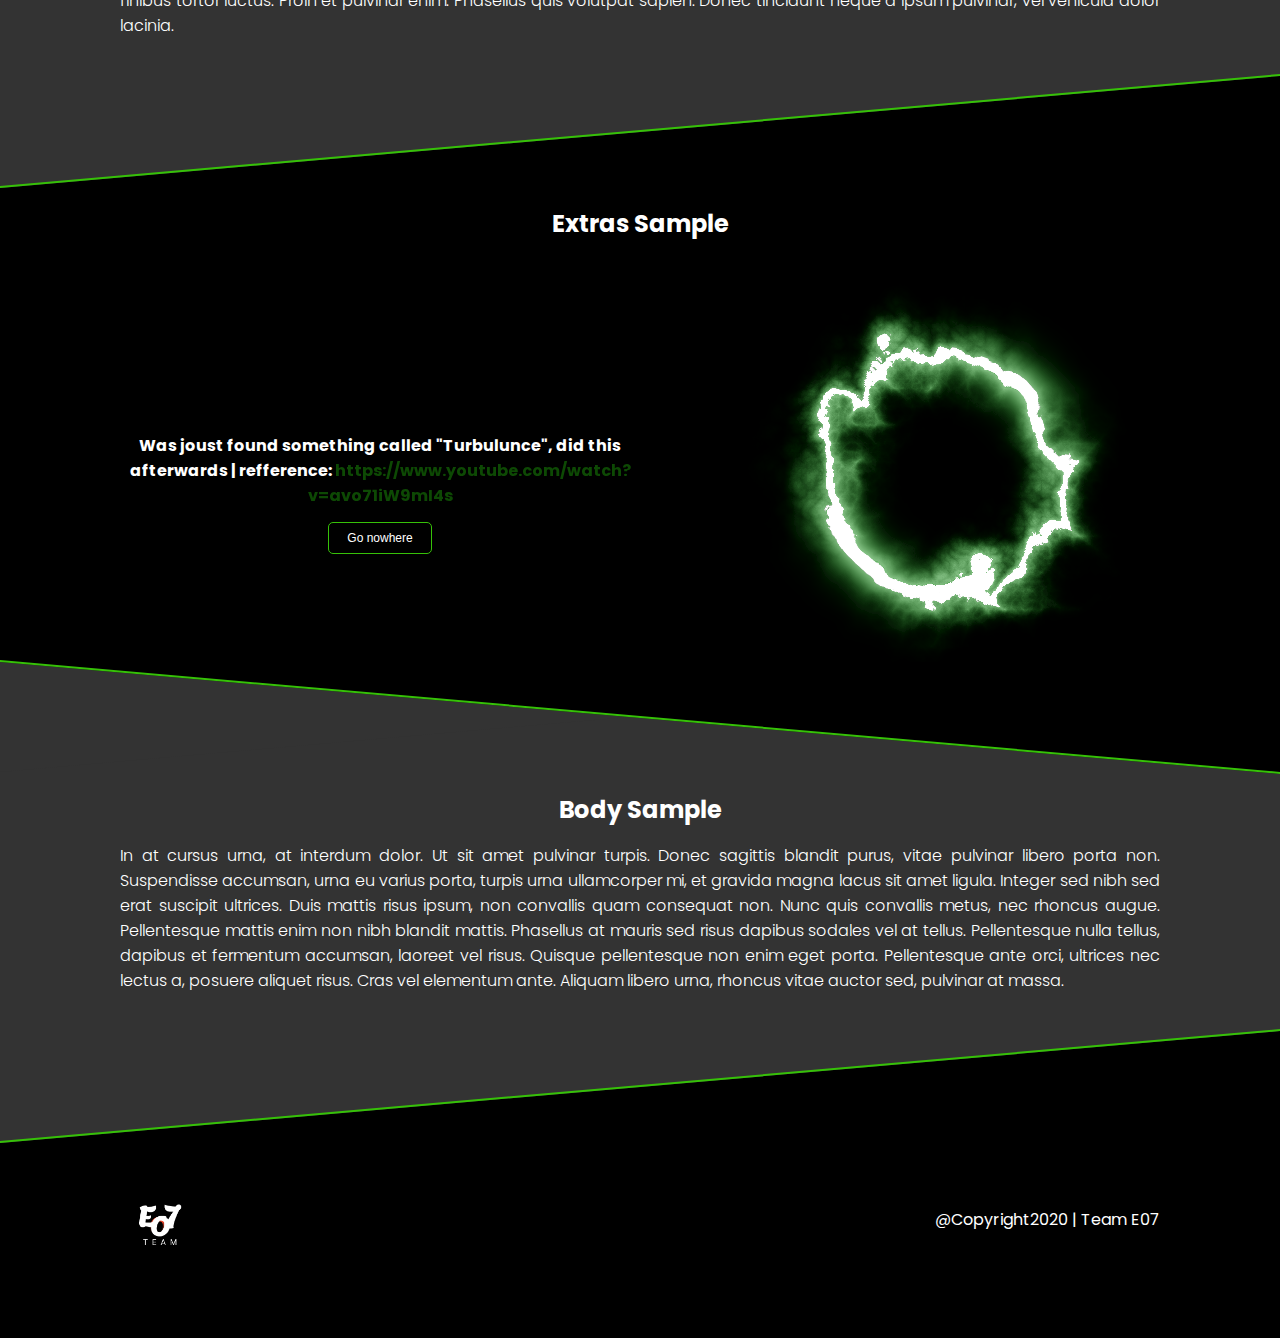
==== commit 9cdccc26: "update header" ====
--- a/index.html
+++ b/index.html
@@ -1,14 +1,18 @@
 <!DOCTYPE html>
-<html>
+<html lang="en">
 <head>
+	<meta charset="UTF-8">
+	<meta name="viewport" content="width=device-width, initial-scale=1.0">
+	<link
+		href="https://fonts.googleapis.com/css2?family=Poppins:ital,wght@0,100;0,200;0,300;0,400;0,500;0,600;0,700;0,900;1,800&display=swap"
+		rel="stylesheet">
+	<link rel="stylesheet" type="text/css" href="css/s-styler.css">
 	<title>Tim Stuff | E07</title>
-	<meta charset="utf-8">
-	<link href="https://fonts.googleapis.com/css2?family=Poppins:ital,wght@0,100;0,200;0,300;0,400;0,500;0,600;0,700;0,900;1,800&display=swap" rel="stylesheet">
-	<link rel="stylesheet" type="text/css" href="css/s-styler.css">
 </head>
-	<body>
-		<header>
-			<!-- Navigation Bar -->
+
+<body>
+	<header>
+		<!-- Navigation Bar -->
 		<nav class="navbar">
 			<ul>
 				<li><a href="#">Home</a></li>
@@ -16,75 +20,97 @@
 				<li><a href="#">Contact</a></li>
 			</ul>
 		</nav>
+		<div class="title">
+			<img src="logo.png" alt="logo">
+			<p>Team E07</p>
+			<button class="btn">Ready Go</button>
+		</div>
 		<!-- End of navigation bar -->
-		</header>
-		<div class="pyxis">
-			<div id="diaged" class="c-divs">
-				<div class="fill">
-					<h1>Main Sample</h1>
-					<div class="flufs">
-						<div>
-							<h2>Thrive</h2>
-							<p>Ut tristique auctor luctus. Nunc vehicula semper ligula eget maximus. Etiam velit turpis, venenatis ac tristique et, venenatis quis odio. Praesent sed orci eget libero ultrices vestibulum. Sed non libero in libero euismod blandit. Donec sodales tristique orci, tincidunt tincidunt mi porttitor sed. Vestibulum egestas sem sit amet justo faucibus, in venenatis tortor ullamcorper.</p>
-						</div>
-						<div>
-							<button class="ngx">Ngingx</button>
-						</div>
+		<div class="overlay"></div>
+	</header>
+	<div class="pyxis">
+		<div id="diaged" class="c-divs">
+			<div class="fill">
+				<h1>Main Sample</h1>
+				<div class="flufs">
+					<div>
+						<h2>Thrive</h2>
+						<p>Ut tristique auctor luctus. Nunc vehicula semper ligula eget maximus. Etiam velit turpis, venenatis ac
+							tristique et, venenatis quis odio. Praesent sed orci eget libero ultrices vestibulum. Sed non libero in
+							libero euismod blandit. Donec sodales tristique orci, tincidunt tincidunt mi porttitor sed. Vestibulum
+							egestas sem sit amet justo faucibus, in venenatis tortor ullamcorper.</p>
 					</div>
-				</div>
-			</div>
-			<div id="diaged" class="c-divs">
-				<div class="fill">
-					<h2>Body Sample</h2>
-					<div class="flufs">
-						<div>
-							<p style="margin: 1em 0 -2em;">Aliquam sed diam dolor. Aliquam aliquam tellus massa, vel congue tortor aliquet vitae. Etiam vitae mi non ipsum mollis cursus vel a ligula. Mauris auctor eleifend mattis. Donec nunc felis, mollis quis gravida vitae, faucibus a enim. Nulla ultricies purus vel nisl viverra, nec finibus tortor luctus. Proin et pulvinar enim. Phasellus quis volutpat sapien. Donec tincidunt neque a ipsum pulvinar, vel vehicula dolor lacinia.</p>
-						</div>
-					</div>
-				</div>
-			</div>
-			<div id="diaged" class="c-divs">
-				<div class="fill">
-					<h2>Extras Sample</h2>
-					<div class="ext-fill">
-						<div class="lefties">
-							<p>Was joust found something called "Turbulunce", did this afterwards | refference: <span style="color: #22B60A; opacity: 0.4;">https://www.youtube.com/watch?v=avo71iW9mI4s</span></p>
-							<button>Go nowhere</button>
-						</div>
-						<!-- FX -->
-						<div class="objects">
-							<div id="triads"></div>
-							<svg>
-								<filter id="weeeve">
-									<feTurbulence x="0" y ="0" baseFrequency="0.023" numOctaves="8" seed="2.3">
-										<animate attributeName="baseFrequency" dur="14s" values="0.013; 0.023" repeatCount="indefinite">
-									</feTurbulence>
-									<feDisplacementMap in="SourceGraphic" scale="50">
-								</filter>	
-							</svg>
-						</div>
-						<!-- FX-die -->
-					</div>
-				</div>
-			</div>
-			<div id="diaged" class="c-divs">
-				<div class="fill">
-					<h2>Body Sample</h2>
-					<div class="flufs">
-						<div>
-							<p style="margin: 1em 0 -2em;">In at cursus urna, at interdum dolor. Ut sit amet pulvinar turpis. Donec sagittis blandit purus, vitae pulvinar libero porta non. Suspendisse accumsan, urna eu varius porta, turpis urna ullamcorper mi, et gravida magna lacus sit amet ligula. Integer sed nibh sed erat suscipit ultrices. Duis mattis risus ipsum, non convallis quam consequat non. Nunc quis convallis metus, nec rhoncus augue. Pellentesque mattis enim non nibh blandit mattis. Phasellus at mauris sed risus dapibus sodales vel at tellus. Pellentesque nulla tellus, dapibus et fermentum accumsan, laoreet vel risus. Quisque pellentesque non enim eget porta. Pellentesque ante orci, ultrices nec lectus a, posuere aliquet risus. Cras vel elementum ante. Aliquam libero urna, rhoncus vitae auctor sed, pulvinar at massa.</p>
-						</div>
+					<div>
+						<button class="ngx">Ngingx</button>
 					</div>
 				</div>
 			</div>
 		</div>
-		<footer>
-			<div class="pyrrhic">
-				<img src="logoE.png" width="80px">
-				<ul>
-					<li>@Copyright2020 | Team E07</li>
-				</ul>
+		<div id="diaged" class="c-divs">
+			<div class="fill">
+				<h2>Body Sample</h2>
+				<div class="flufs">
+					<div>
+						<p style="margin: 1em 0 -2em;">Aliquam sed diam dolor. Aliquam aliquam tellus massa, vel congue tortor
+							aliquet vitae. Etiam vitae mi non ipsum mollis cursus vel a ligula. Mauris auctor eleifend mattis. Donec
+							nunc felis, mollis quis gravida vitae, faucibus a enim. Nulla ultricies purus vel nisl viverra, nec
+							finibus tortor luctus. Proin et pulvinar enim. Phasellus quis volutpat sapien. Donec tincidunt neque a
+							ipsum pulvinar, vel vehicula dolor lacinia.</p>
+					</div>
+				</div>
 			</div>
-		</footer>
+		</div>
+		<div id="diaged" class="c-divs">
+			<div class="fill">
+				<h2>Extras Sample</h2>
+				<div class="ext-fill">
+					<div class="lefties">
+						<p>Was joust found something called "Turbulunce", did this afterwards | refference: <span
+								style="color: #22B60A; opacity: 0.4;">https://www.youtube.com/watch?v=avo71iW9mI4s</span></p>
+						<button>Go nowhere</button>
+					</div>
+					<!-- FX -->
+					<div class="objects">
+						<div id="triads"></div>
+						<svg>
+							<filter id="weeeve">
+								<feTurbulence x="0" y="0" baseFrequency="0.023" numOctaves="8" seed="2.3">
+									<animate attributeName="baseFrequency" dur="14s" values="0.013; 0.023" repeatCount="indefinite">
+								</feTurbulence>
+								<feDisplacementMap in="SourceGraphic" scale="50">
+							</filter>
+						</svg>
+					</div>
+					<!-- FX-die -->
+				</div>
+			</div>
+		</div>
+		<div id="diaged" class="c-divs">
+			<div class="fill">
+				<h2>Body Sample</h2>
+				<div class="flufs">
+					<div>
+						<p style="margin: 1em 0 -2em;">In at cursus urna, at interdum dolor. Ut sit amet pulvinar turpis. Donec
+							sagittis blandit purus, vitae pulvinar libero porta non. Suspendisse accumsan, urna eu varius porta,
+							turpis urna ullamcorper mi, et gravida magna lacus sit amet ligula. Integer sed nibh sed erat suscipit
+							ultrices. Duis mattis risus ipsum, non convallis quam consequat non. Nunc quis convallis metus, nec
+							rhoncus augue. Pellentesque mattis enim non nibh blandit mattis. Phasellus at mauris sed risus dapibus
+							sodales vel at tellus. Pellentesque nulla tellus, dapibus et fermentum accumsan, laoreet vel risus.
+							Quisque pellentesque non enim eget porta. Pellentesque ante orci, ultrices nec lectus a, posuere aliquet
+							risus. Cras vel elementum ante. Aliquam libero urna, rhoncus vitae auctor sed, pulvinar at massa.</p>
+					</div>
+				</div>
+			</div>
+		</div>
+	</div>
+	<footer>
+		<div class="pyrrhic">
+			<img src="logoE.png" width="80px">
+			<ul>
+				<li>@Copyright2020 | Team E07</li>
+			</ul>
+		</div>
+	</footer>
 </body>
-</html>
+
+</html>--- a/css/s-styler.css
+++ b/css/s-styler.css
@@ -4,6 +4,53 @@
 	margin: 0;
 	padding: 0;
 	box-sizing: border-box;
+}
+
+header {
+	background-size: cover;
+	background-repeat: no-repeat;
+	background-image: url('/bg.png');
+	height: 100vh;
+	background-position: center;
+	position: relative;
+	z-index: 1;
+}
+
+header .overlay {
+	position: absolute;
+	top: 0;
+	bottom: 0;
+	right: 0;
+	left: 0;
+	background-color: #000;
+	opacity: 0.5;
+	z-index: -1;
+}
+
+header .title {
+	text-align: center;
+	margin-top: 35vh;
+	z-index: 99;
+	color: white;
+}
+
+header .title img {
+	width: 100px;
+}
+
+header .title p {
+	font-size: 50px;
+	font-weight: bold;
+	letter-spacing: 10px;
+}
+
+header .btn {
+	padding: 15px 40px;
+	background-color: #58ee07;
+	cursor: pointer;
+	color: white;
+	display: inline-block;
+	border-radius: 4px;
 }
 
 /* Navbar */
@@ -37,7 +84,7 @@
 	transition: 1s;
 }
 
-nav ul li a{
+nav ul li a {
 	display: block;
 	padding: 15px;
 	color: #fff;
@@ -47,60 +94,66 @@
 /* End of navbar */
 
 /* Content stuff */
-body{
+body {
 	font-family: poppins;
 }
 
-::-webkit-scrollbar{
+::-webkit-scrollbar {
 	width: 8px;
 }
 
 ::-webkit-scrollbar-track {
-  background: #333; 
-}
+	background: #333;
+}
+
 ::-webkit-scrollbar-track:hover {
-  background: #000; 
-}
-
-::-webkit-scrollbar-thumb{
+	background: #000;
+}
+
+::-webkit-scrollbar-thumb {
 	background: linear-gradient(#58ee07 80%, transparent 100%);
 }
-::-webkit-scrollbar-thumb:hover{
+
+::-webkit-scrollbar-thumb:hover {
 	background: linear-gradient(#0f0 80%, transparent 100%);
 }
 
-.c-divs{
+.c-divs {
 	width: 100%;
 	position: relative;
 	color: #fff;
 }
-.c-divs:nth-child(4){
+
+.c-divs:nth-child(4) {
 	background-repeat: no-repeat;
 	background-size: cover;
 }
 
-#diaged:nth-child(1){
+#diaged:nth-child(1) {
 	background-color: #000;
 	background-position: center center;
 	z-index: 10;
 }
-#diaged:nth-child(2){
+
+#diaged:nth-child(2) {
 	background-color: #333;
 	background-position: center center;
 	z-index: 9;
 }
-#diaged:nth-child(3){
+
+#diaged:nth-child(3) {
 	background-color: #000;
 	background-position: center center;
 	z-index: 8;
 }
-#diaged:nth-child(4){
+
+#diaged:nth-child(4) {
 	background-color: #333;
 	background-position: center center;
 	z-index: 7;
 }
 
-.c-divs:after{
+.c-divs:after {
 	content: '';
 	position: absolute;
 	width: 100%;
@@ -111,16 +164,17 @@
 	bottom: 0;
 }
 
-#diaged:nth-child(odd):after{
+#diaged:nth-child(odd):after {
 	transform-origin: left bottom;
 	transform: skewY(5deg);
 }
-#diaged:nth-child(even):after{
+
+#diaged:nth-child(even):after {
 	transform-origin: right bottom;
 	transform: skewY(-5deg);
 }
 
-.fill{
+.fill {
 	font-weight: bold;
 	text-align: center;
 	padding: 130px 120px 70px;
@@ -129,27 +183,30 @@
 	height: auto;
 }
 
-.flufs{
+.flufs {
 	display: flex;
 	flex-wrap: wrap;
 	justify-content: center;
 }
-.flufs div{
+
+.flufs div {
 	width: 50%;
 	display: inline-block;
 	margin: auto 0;
 	flex: 1 1 50%;
 }
-.flufs div h2{
+
+.flufs div h2 {
 	margin-top: 1em;
 	font-weight: 600;
 }
-.flufs div p{
+
+.flufs div p {
 	text-align: justify;
 	font-weight: 300;
 }
 
-.flufs button{
+.flufs button {
 	margin-top: 3.5em;
 	float: right;
 	border: 1px solid #36c108;
@@ -162,22 +219,23 @@
 	border-radius: 5px;
 }
 
-.ext-fill{
+.ext-fill {
 	display: flex;
 	flex-wrap: wrap;
 	flex: 1 1 50%;
 	align-items: flex-start;
 }
 
-.ext-fill .lefties{
+.ext-fill .lefties {
 	margin-top: 12em;
 }
 
-.lefties{
+.lefties {
 	width: 50%;
 	margin-top: 0;
 }
-.lefties button{
+
+.lefties button {
 	margin: 1.2em auto;
 	border: 1px solid #36c108;
 	background: transparent;
@@ -188,14 +246,16 @@
 	font-size: 12px;
 	border-radius: 5px;
 }
-.righties{
+
+.righties {
 	align-items: flex-start;
 }
-.righties img{
+
+.righties img {
 	width: 400px;
 }
 
-.objects{
+.objects {
 	margin: 0 0 -16em auto;
 }
 
@@ -209,9 +269,10 @@
 	filter: url(#weeeve) blur(.5px);
 	animation: twist 14s linear infinite;
 }
-#triads:before{
+
+#triads:before {
 	content: '';
-	background: rgba(0,0,0, 0);
+	background: rgba(0, 0, 0, 0);
 	position: absolute;
 	top: 100px;
 	left: 100px;
@@ -220,11 +281,12 @@
 	border: 10px solid #fff;
 	border-radius: 50%;
 	box-shadow: 0 0 50px #0f0, inset 0 0 50px #0f0;
-	animation: hueSwing 5s linear infinite;						
-}
-#triads:after{
+	animation: hueSwing 5s linear infinite;
+}
+
+#triads:after {
 	content: '';
-	background: rgba(0,0,0, 0);
+	background: rgba(0, 0, 0, 0);
 	position: absolute;
 	top: 100px;
 	left: 100px;
@@ -233,60 +295,70 @@
 	border: 13px solid #fff;
 	border-radius: 50%;
 	box-shadow: 0 0 30px #fff, inset 0 0 30px #fff;
-	
-}
-
-@keyframes twist{
-	0%{
+
+}
+
+@keyframes twist {
+	0% {
 		transform: rotate(60deg) scale(1);
 	}
-	35%{
+
+	35% {
 		transform: rotate(-30deg) scale(1.2);
 	}
-	70%{
+
+	70% {
 		transform: scale(.8);
 	}
-	100%{
+
+	100% {
 		transform: rotate(60deg) scale(1);
 	}
 }
 
-@keyframes hueSwing{
-	0%{
+@keyframes hueSwing {
+	0% {
 		box-shadow: 0 0 50px #0f0, inset 0 0 50px #0f0;
-		filter: hue-rotate(0deg);					
-	}
-	20%{
+		filter: hue-rotate(0deg);
+	}
+
+	20% {
 		box-shadow: 0 0 40px #ff0000, inset 0 0 40px #ff0000;
-		filter: hue-rotate(50deg);						
-	}
-	40%{
+		filter: hue-rotate(50deg);
+	}
+
+	40% {
 		box-shadow: 0 0 60px #0f0, inset 0 0 60px #0f0;
-		filter: hue-rotate(95deg);						
-	}
-	60%{
+		filter: hue-rotate(95deg);
+	}
+
+	60% {
 		box-shadow: 0 0 40px #0f0, inset 0 0 40px #0f0;
-		filter: hue-rotate(190deg);						
-	}
-	80%{
+		filter: hue-rotate(190deg);
+	}
+
+	80% {
 		box-shadow: 0 0 30px #0f0, inset 0 0 30px #0f0;
-		filter: hue-rotate(270deg);						
-	}
-	100%{
+		filter: hue-rotate(270deg);
+	}
+
+	100% {
 		box-shadow: 0 0 50px #0f0, inset 0 0 50px #0f0;
-		filter: hue-rotate(360deg);						
-	}
-}
+		filter: hue-rotate(360deg);
+	}
+}
+
 /* Content Die */
 
 
 
-.pyrrhic{
+.pyrrhic {
 	background-color: #000;
 	color: #fff;
 	padding: 200px 120px 70px;
 	height: auto;
 }
+
 .pyrrhic ul {
 	list-style: none;
 	float: right;
@@ -294,17 +366,17 @@
 	top: -4em;
 }
 
-.pyrrhic ul li{
+.pyrrhic ul li {
 	padding-top: 40px;
 }
 
-.pyrrhic img{
+.pyrrhic img {
 	margin-top: -50px;
 }
 
 
-@media (max-width: 670px){
-	#triads{
-		left :-2.5em;
-	}
-}
+@media (max-width: 670px) {
+	#triads {
+		left: -2.5em;
+	}
+}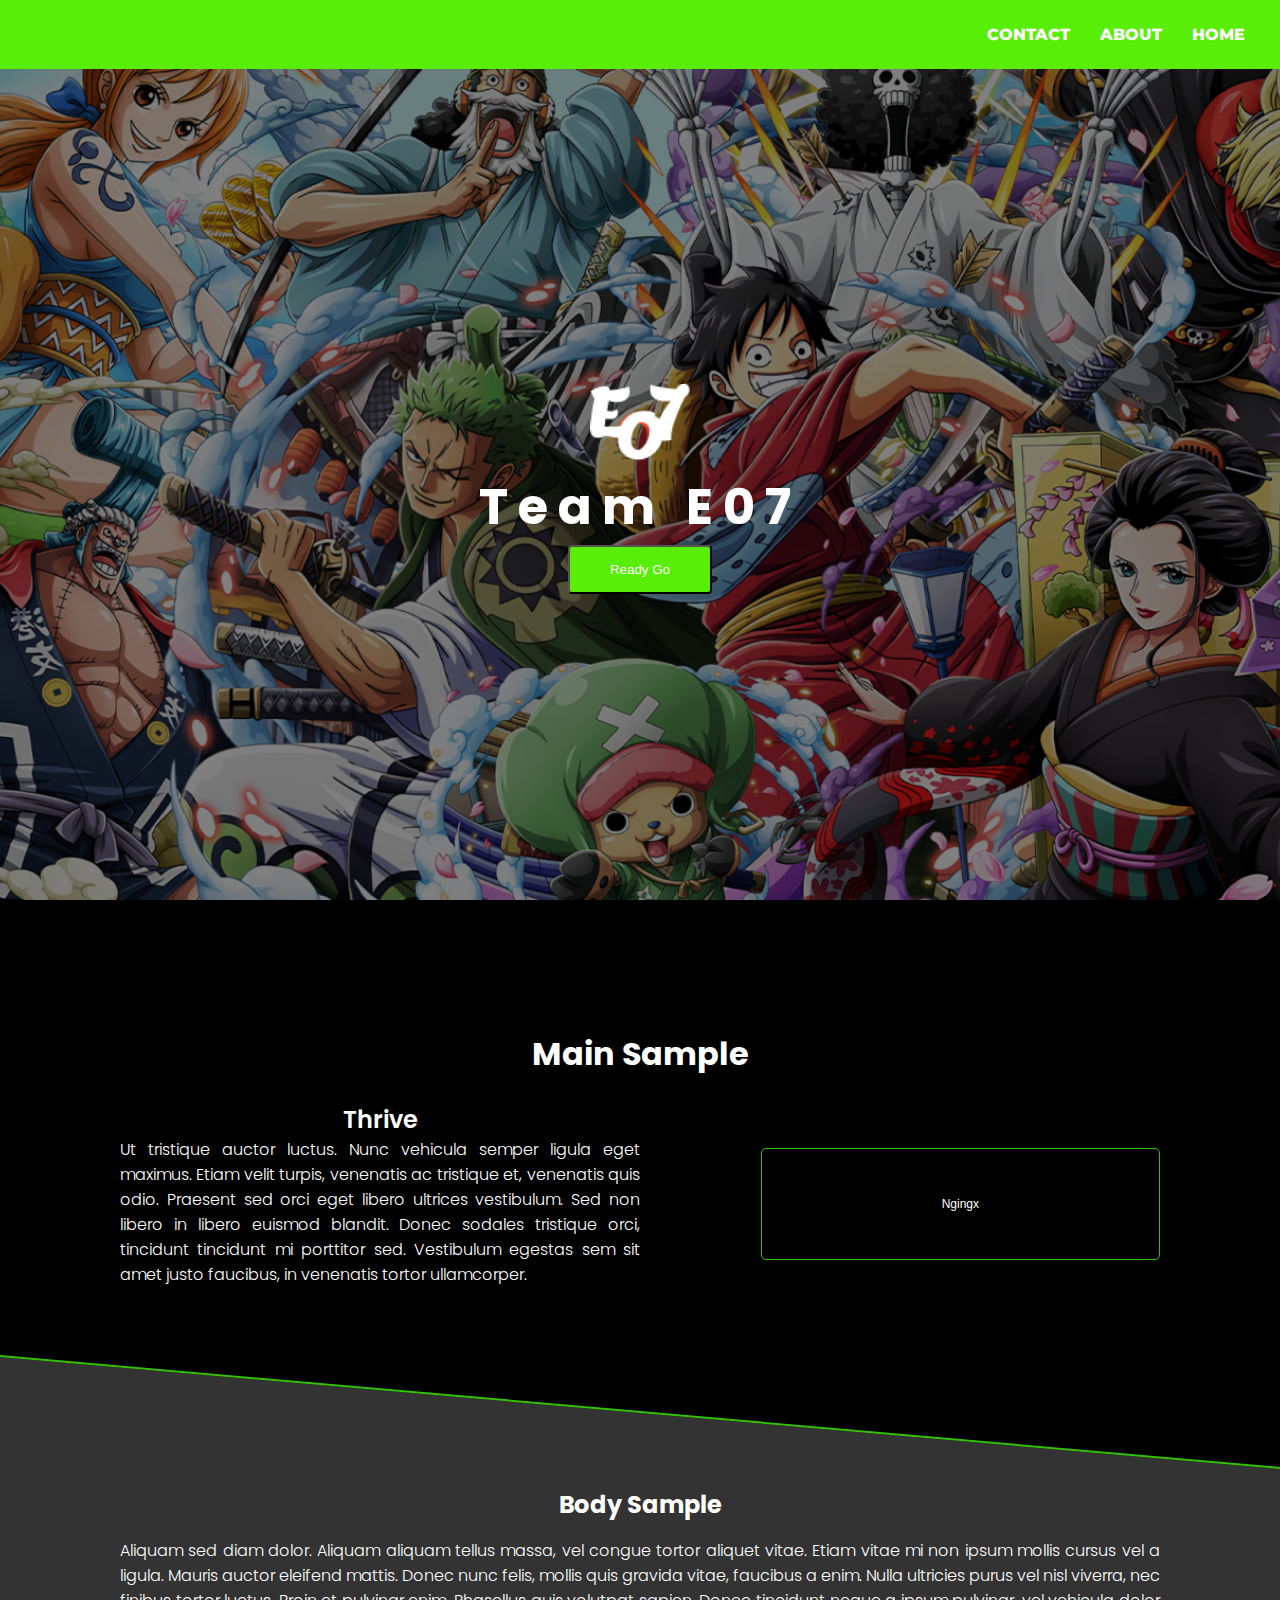
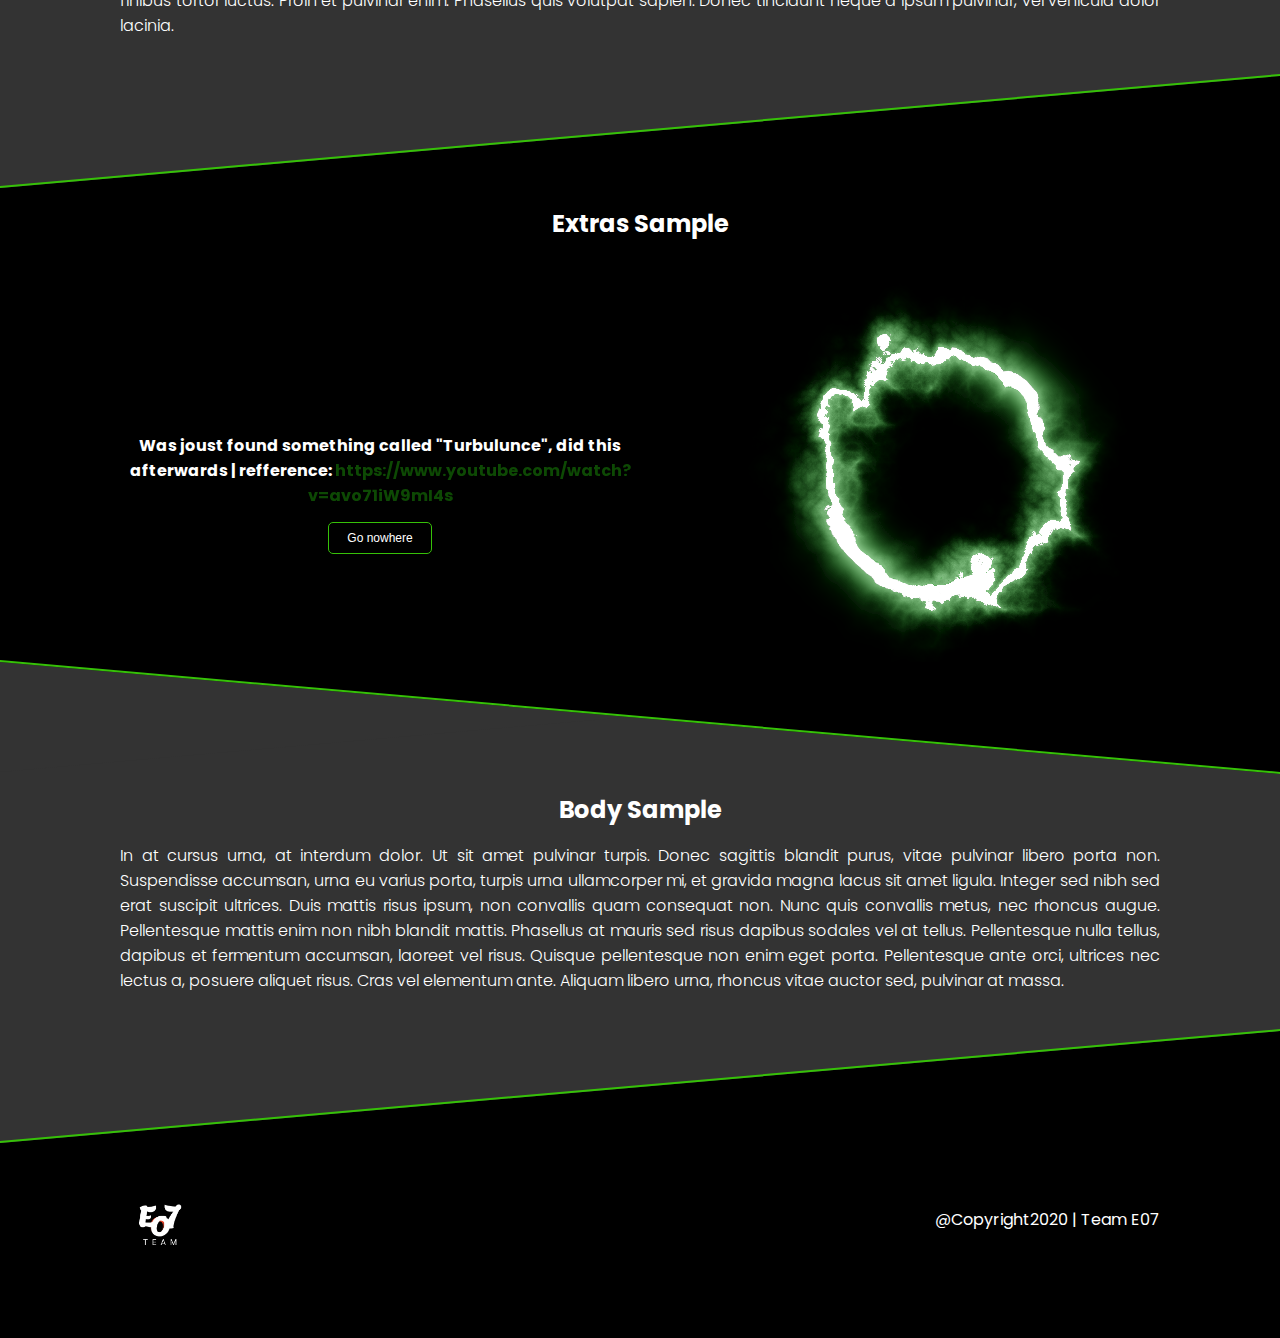
==== commit baf4e411: "add responsive" ====
--- a/index.html
+++ b/index.html
@@ -7,6 +7,7 @@
 		href="https://fonts.googleapis.com/css2?family=Poppins:ital,wght@0,100;0,200;0,300;0,400;0,500;0,600;0,700;0,900;1,800&display=swap"
 		rel="stylesheet">
 	<link rel="stylesheet" type="text/css" href="css/s-styler.css">
+	<link rel="stylesheet" href="//maxcdn.bootstrapcdn.com/font-awesome/4.5.0/css/font-awesome.min.css">
 	<title>Tim Stuff | E07</title>
 </head>
 
@@ -18,7 +19,9 @@
 				<li><a href="#">Home</a></li>
 				<li><a href="#">About</a></li>
 				<li><a href="#">Contact</a></li>
+				<span class="fa fa-bars menu-icon"></span>
 			</ul>
+			
 		</nav>
 		<div class="title">
 			<img src="logo.png" alt="logo">
--- a/css/s-styler.css
+++ b/css/s-styler.css
@@ -7,6 +7,7 @@
 }
 
 header {
+	background-attachment: fixed;
 	background-size: cover;
 	background-repeat: no-repeat;
 	background-image: url('/bg.png');
@@ -374,9 +375,35 @@
 	margin-top: -50px;
 }
 
+.navbar .menu-icon {
+	float: right;
+	display: none;
+}
 
 @media (max-width: 670px) {
 	#triads {
 		left: -2.5em;
 	}
+}
+
+@media (max-width : 768px) {
+	.flufs button {
+		float: none;
+		padding: 20px 50px;
+	}
+}
+
+@media (max-width: 425px) {
+	nav ul li {
+		display: none;
+	}
+
+	.navbar .menu-icon {
+		display: block;
+	}
+
+
+	.fill {
+		padding: 20px;
+	}
 }